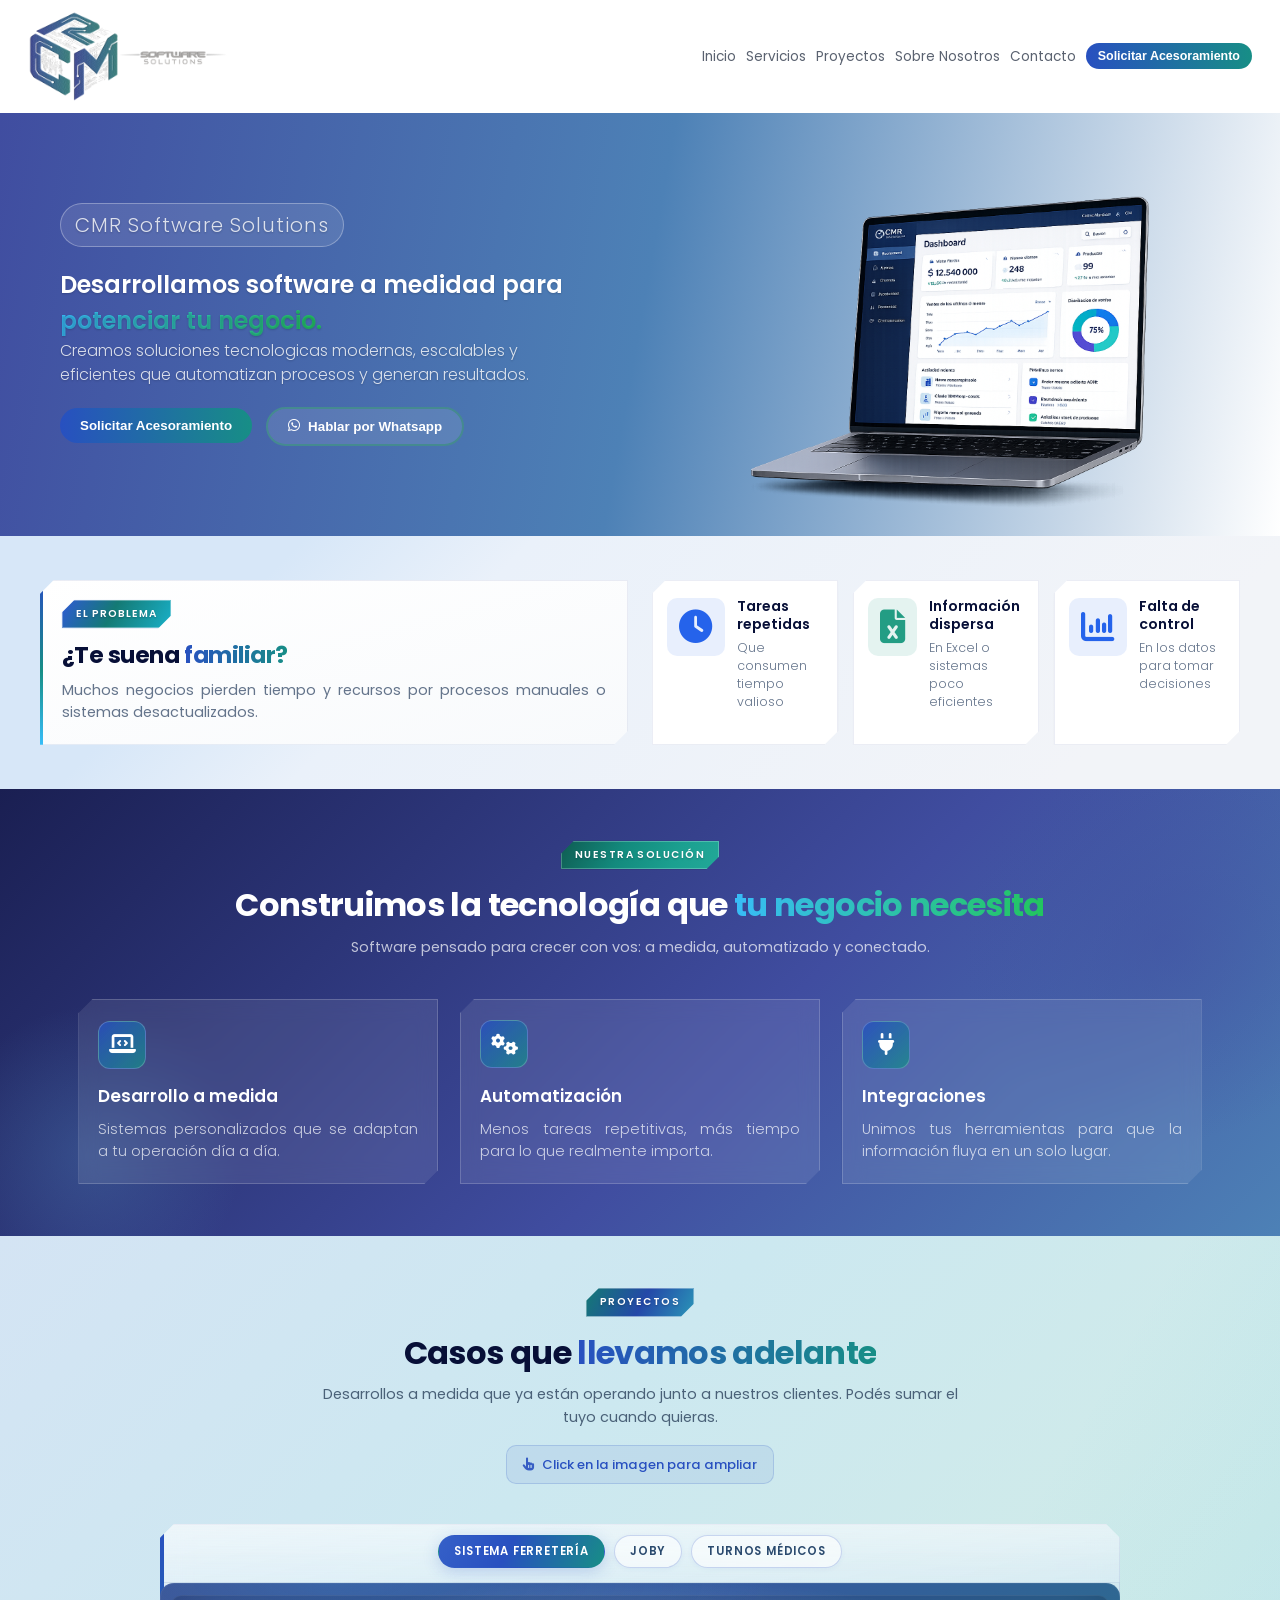
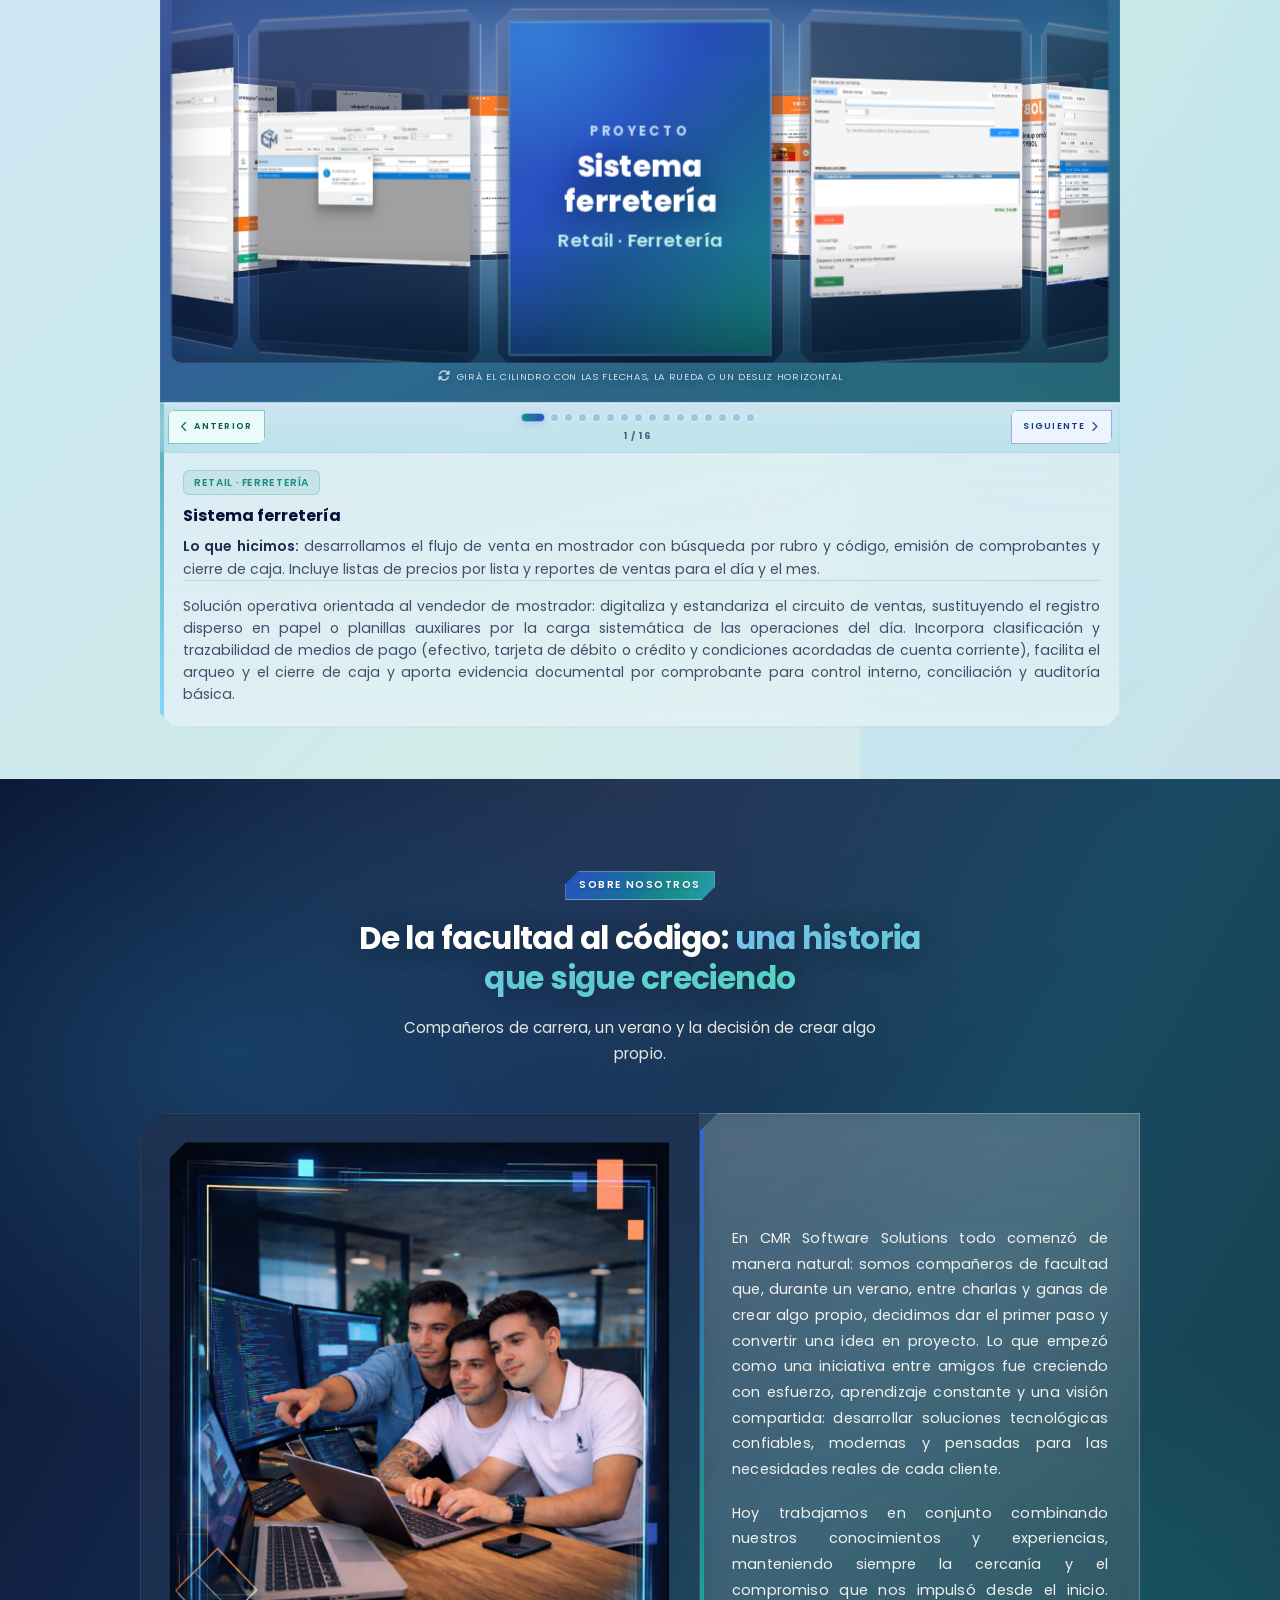
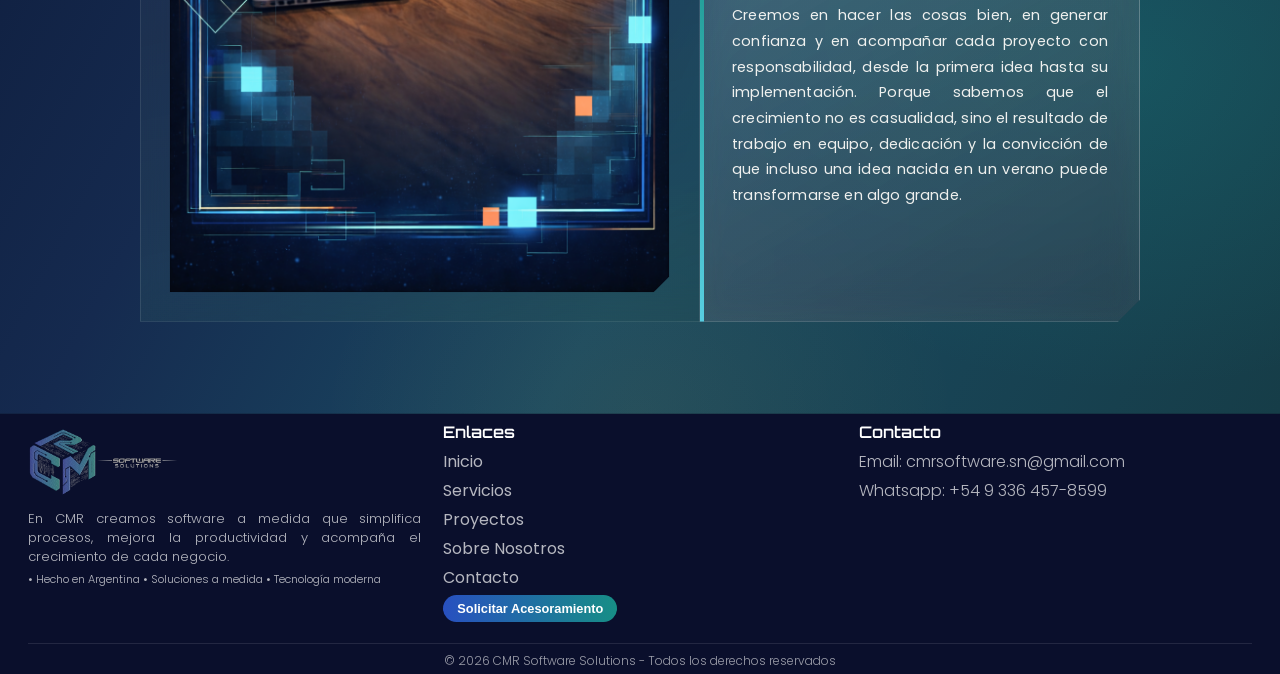
==== index.html @ 0fe90257 "Corrigiendo errores de la interfaz" ====
<!DOCTYPE html>
<html lang="es">
    <head>
        <meta charset="UTF-8">
        <meta name="viewport" content="width=device-width, initial-scale=1.0">
        <title>CMR Software Solutions</title>
        <link rel="stylesheet" href="style.css">
        <script src="main.js" defer></script>
        <link href="https://fonts.googleapis.com/css2?family=Poppins:wght@300;400;600;700&display=swap" rel="stylesheet">
        <link href="https://fonts.googleapis.com/css2?family=Orbitron:wght@400;600&display=swap" rel="stylesheet">
        <link rel="stylesheet" href="https://cdnjs.cloudflare.com/ajax/libs/font-awesome/6.5.0/css/all.min.css">
    </head>
        <body>
            <header>
                <!-- El headear es la navegacion -->    
                <!-- NAVBAR -->
                <nav>
                        <img src="IMG/logo2.png" alt="CMR logo" class="logo">

                    <ul>
                        <li><a href="#hero">Inicio</a></li>
                        <li><a href="#servicios">Servicios</a></li>
                        <li><a href="#proyectos">Proyectos</a></li>
                        <li><a href="#sobre-nosotros">Sobre Nosotros</a></li>
                        <li><a href="#footer">Contacto</a></li>
                        <li><button type="button" class="btn-nav js-goto-asesoramiento">Solicitar Acesoramiento</button></li>
                    </ul>
                </nav>
                
                
            </header>

                <!-- HERO -->
                <section id="hero">
                    <!-- En el section esta el contenido -->
                    <div class="container">
                        <div class="hero-texto">
                            
                            <p class="tag">CMR Software Solutions</p>

                            <h1>Desarrollamos software a medidad para 
                                <span class="texto-degradado">potenciar tu negocio.</span>
                            </h1>

                            <p>Creamos soluciones tecnologicas modernas, escalables y eficientes que automatizan procesos y generan resultados.</p>  

                            <button type="button" class="btn-primary js-goto-asesoramiento">Solicitar Acesoramiento</button>
                            <button type="button" class="btn-whatsapp"><i class="fa-brands fa-whatsapp"></i> Hablar por Whatsapp</button>

                        </div>

                        <div class="hero-img"> <!-- Acá va la imagen -->
                            <img src="IMG/Pantalla.png" alt="Sistema de gestion">
                        </div>

                    </div>

                </section>

                <section id="problema">

                    <div class="problema-envolvente"> <!-- Es para envolver todo y que puedan quedar uno al lado del otro, texto y cards -->    
                        
                        <div class="problema-texto">
                            <div class="problema-intro-card">
                                <h2 class="tag-problem">El problema</h2>
                                <h3 class="problema-intro-title">¿Te suena <span class="problema-highlight">familiar?</span></h3>
                                <p class="problema-intro-desc">Muchos negocios pierden tiempo y recursos por procesos manuales o sistemas desactualizados.</p>
                            </div>
                        </div>    
                                
                        <div class="problema-container"> <!-- lado derecho -->

                            <div class="problema-item">
                                <i class="fa-solid fa-clock icono-problema"></i>
                                <div>
                                    <h4>Tareas repetidas</h4>
                                    <p>Que consumen tiempo valioso</p>
                                </div>
                            </div>
                            
                            <div class="problema-item">
                                <i class="fa-solid fa-file-excel icono-excel"></i>
                                <div>
                                    <h4>Información dispersa</h4>
                                    <p>En Excel o sistemas poco eficientes</p>
                                </div>    
                            </div>

                            <div class="problema-item">
                                <i class="fa-solid fa-chart-column icono-problema"></i>
                                <div>
                                    <h4>Falta de control</h4>
                                    <p>En los datos para tomar decisiones</p>
                                </div>    
                            </div>
                            
                        </div>
                    </div>    
        
                </section>

                <section id="servicios">
                    <div class="servicios-envoltura">
                        <header class="servicios-head">
                            <h2 class="tag-servicios">Nuestra solución</h2>
                            <h3 class="servicios-title">Construimos la tecnología que <span class="servicios-gradient">tu negocio necesita</span></h3>
                            <p class="servicios-lead">Software pensado para crecer con vos: a medida, automatizado y conectado.</p>
                        </header>

                        <div class="servicios-container">

                            <article class="servicios-item">
                                <div class="servicios-item-icon" aria-hidden="true">
                                    <i class="fa-solid fa-laptop-code"></i>
                                </div>
                                <h4>Desarrollo a medida</h4>
                                <p>Sistemas personalizados que se adaptan a tu operación día a día.</p>
                            </article>

                            <article class="servicios-item">
                                <div class="servicios-item-icon" aria-hidden="true">
                                    <i class="fa-solid fa-gears"></i>
                                </div>
                                <h4>Automatización</h4>
                                <p>Menos tareas repetitivas, más tiempo para lo que realmente importa.</p>
                            </article>

                            <article class="servicios-item">
                                <div class="servicios-item-icon" aria-hidden="true">
                                    <i class="fa-solid fa-plug"></i>
                                </div>
                                <h4>Integraciones</h4>
                                <p>Unimos tus herramientas para que la información fluya en un solo lugar.</p>
                            </article>

                        </div>
                    </div>
                </section>

                <section id="proyectos" aria-labelledby="proyectos-heading">
                    <div class="proyectos-envoltura">
                        <header class="proyectos-head">
                            <h2 class="tag-proyectos">Proyectos</h2>
                            <h3 id="proyectos-heading" class="proyectos-title">Casos que <span class="proyectos-gradient">llevamos adelante</span></h3>
                            <p class="proyectos-lead">Desarrollos a medida que ya están operando junto a nuestros clientes. Podés sumar el tuyo cuando quieras.</p>
                            <p class="proyectos-aviso-capturas" role="note"><i class="fa-solid fa-hand-pointer" aria-hidden="true"></i> <span>Click en la imagen para ampliar</span></p>
                        </header>

                        <div class="proyectos-showcase-container">
                            <article class="proyecto-card proyecto-showcase" id="proyecto-showcase">
                                <nav class="proyecto-tabs" role="tablist" aria-label="Elegí un proyecto o deslizá la galería continua">
                                    <button type="button" class="proyecto-tab is-active" role="tab" aria-selected="true" aria-controls="proyecto-galeria-continua" id="proyecto-tab-ferreteria" data-proyecto-index="0">Sistema ferretería</button>
                                    <button type="button" class="proyecto-tab" role="tab" aria-selected="false" aria-controls="proyecto-galeria-continua" id="proyecto-tab-joby" tabindex="-1" data-proyecto-index="1">Joby</button>
                                    <button type="button" class="proyecto-tab" role="tab" aria-selected="false" aria-controls="proyecto-galeria-continua" id="proyecto-tab-turnos" tabindex="-1" data-proyecto-index="2">Turnos médicos</button>
                                </nav>

                                <div class="proyecto-gallery-unified">
                                    <div class="proyecto-media proyecto-carousel js-proyecto-carousel-continuo" id="proyecto-carousel-continuo">
                                        <div class="proyecto-coverflow-stage proyecto-ring-stage" id="proyecto-galeria-continua" aria-roledescription="carrusel" aria-label="Galería continua: ferretería, Joby y turnos médicos">
                                            <div class="proyecto-ring-viewport">
                                                <div class="proyecto-ring-track">
                                                    <figure class="proyecto-ring-face proyecto-coverflow-slide proyecto-coverflow-portada" data-proyecto="0" aria-label="Portada: sistema ferretería">
                                                        <div class="proyecto-portada-inner">
                                                            <span class="proyecto-portada-eyebrow">Proyecto</span>
                                                            <span class="proyecto-portada-titulo">Sistema ferretería</span>
                                                            <span class="proyecto-portada-meta">Retail · Ferretería</span>
                                                        </div>
                                                    </figure>
                                                    <figure class="proyecto-ring-face proyecto-coverflow-slide" data-proyecto="0" aria-label="Ferretería, vista 1">
                                                        <img src="IMG/proyectos/SISTEMA FERRETERIA/Captura de pantalla 2026-04-15 202739.png" alt="Sistema ferretería — pantalla 1" loading="lazy" decoding="async">
                                                    </figure>
                                                    <figure class="proyecto-ring-face proyecto-coverflow-slide" data-proyecto="0" aria-label="Ferretería, vista 2">
                                                        <img src="IMG/proyectos/SISTEMA FERRETERIA/Captura de pantalla 2026-04-15 202751.png" alt="Sistema ferretería — pantalla 2" loading="lazy" decoding="async">
                                                    </figure>
                                                    <figure class="proyecto-ring-face proyecto-coverflow-slide" data-proyecto="0" aria-label="Ferretería, vista 3">
                                                        <img src="IMG/proyectos/SISTEMA FERRETERIA/Captura de pantalla 2026-04-15 202856.png" alt="Sistema ferretería — pantalla 3" loading="lazy" decoding="async">
                                                    </figure>
                                                    <figure class="proyecto-ring-face proyecto-coverflow-slide proyecto-coverflow-portada" data-proyecto="1" aria-label="Portada: Joby">
                                                        <div class="proyecto-portada-inner">
                                                            <span class="proyecto-portada-eyebrow">Proyecto</span>
                                                            <span class="proyecto-portada-titulo">Joby</span>
                                                            <span class="proyecto-portada-meta">App móvil · Servicios</span>
                                                        </div>
                                                    </figure>
                                                    <figure class="proyecto-ring-face proyecto-coverflow-slide" data-proyecto="1" aria-label="Joby, vista 1">
                                                        <img src="IMG/proyectos/APP%20JOBY/WhatsApp%20Image%202026-04-18%20at%2014.45.59%20(1).jpeg" alt="Joby — pantalla 1" loading="lazy" decoding="async">
                                                    </figure>
                                                    <figure class="proyecto-ring-face proyecto-coverflow-slide" data-proyecto="1" aria-label="Joby, vista 2">
                                                        <img src="IMG/proyectos/APP%20JOBY/WhatsApp%20Image%202026-04-18%20at%2014.45.59%20(2).jpeg" alt="Joby — pantalla 2" loading="lazy" decoding="async">
                                                    </figure>
                                                    <figure class="proyecto-ring-face proyecto-coverflow-slide" data-proyecto="1" aria-label="Joby, vista 3">
                                                        <img src="IMG/proyectos/APP%20JOBY/WhatsApp%20Image%202026-04-18%20at%2014.46.00%20(1).jpeg" alt="Joby — pantalla 3" loading="lazy" decoding="async">
                                                    </figure>
                                                    <figure class="proyecto-ring-face proyecto-coverflow-slide" data-proyecto="1" aria-label="Joby, vista 4">
                                                        <img src="IMG/proyectos/APP%20JOBY/WhatsApp%20Image%202026-04-18%20at%2014.46.00.jpeg" alt="Joby — pantalla 4" loading="lazy" decoding="async">
                                                    </figure>
                                                    <figure class="proyecto-ring-face proyecto-coverflow-slide" data-proyecto="1" aria-label="Joby, vista 5">
                                                        <img src="IMG/proyectos/APP%20JOBY/WhatsApp%20Image%202026-04-18%20at%2014.46.01%20(1).jpeg" alt="Joby — pantalla 5" loading="lazy" decoding="async">
                                                    </figure>
                                                    <figure class="proyecto-ring-face proyecto-coverflow-slide" data-proyecto="1" aria-label="Joby, vista 6">
                                                        <img src="IMG/proyectos/APP%20JOBY/WhatsApp%20Image%202026-04-18%20at%2014.46.01.jpeg" alt="Joby — pantalla 6" loading="lazy" decoding="async">
                                                    </figure>
                                                    <figure class="proyecto-ring-face proyecto-coverflow-slide" data-proyecto="1" aria-label="Joby, vista 7">
                                                        <img src="IMG/proyectos/APP%20JOBY/WhatsApp%20Image%202026-04-18%20at%2014.46.02.jpeg" alt="Joby — pantalla 7" loading="lazy" decoding="async">
                                                    </figure>
                                                    <figure class="proyecto-ring-face proyecto-coverflow-slide proyecto-coverflow-portada" data-proyecto="2" aria-label="Portada: turnos médicos">
                                                        <div class="proyecto-portada-inner">
                                                            <span class="proyecto-portada-eyebrow">Proyecto</span>
                                                            <span class="proyecto-portada-titulo">Turnos médicos</span>
                                                            <span class="proyecto-portada-meta">Salud · Turnos</span>
                                                        </div>
                                                    </figure>
                                                    <figure class="proyecto-ring-face proyecto-coverflow-slide" data-proyecto="2" aria-label="Turnos médicos, vista 1">
                                                        <img src="IMG/proyectos/SISTEMA TURNOS MEDICOS/Captura de pantalla 2026-04-15 202258.png" alt="Sistema turnos médicos — pantalla 1" loading="lazy" decoding="async">
                                                    </figure>
                                                    <figure class="proyecto-ring-face proyecto-coverflow-slide" data-proyecto="2" aria-label="Turnos médicos, vista 2">
                                                        <img src="IMG/proyectos/SISTEMA TURNOS MEDICOS/Captura de pantalla 2026-04-15 202452.png" alt="Sistema turnos médicos — pantalla 2" loading="lazy" decoding="async">
                                                    </figure>
                                                    <figure class="proyecto-ring-face proyecto-coverflow-slide" data-proyecto="2" aria-label="Turnos médicos, vista 3">
                                                        <img src="IMG/proyectos/SISTEMA TURNOS MEDICOS/Captura de pantalla 2026-04-15 202547.png" alt="Sistema turnos médicos — pantalla 3" loading="lazy" decoding="async">
                                                    </figure>
                                                </div>
                                            </div>
                                            <p class="proyecto-coverflow-hint"><i class="fa-solid fa-rotate" aria-hidden="true"></i> Girá el cilindro con las flechas, la rueda o un desliz horizontal</p>
                                        </div>
                                        <div class="carousel-3d-controls proyecto-ring-controls" role="group" aria-label="Navegación de la galería de capturas">
                                            <button type="button" class="carousel-3d-btn carousel-3d-prev" aria-label="Captura anterior"><span class="carousel-3d-btn-glyph" aria-hidden="true"><i class="fa-solid fa-chevron-left"></i></span><span class="carousel-3d-btn-text">Anterior</span></button>
                                            <div class="proyecto-ring-controls-mid">
                                                <div class="carousel-3d-dots proyecto-ring-dots" aria-label="Ir a una captura"></div>
                                                <span class="proyecto-ring-progress" aria-live="polite"></span>
                                            </div>
                                            <button type="button" class="carousel-3d-btn carousel-3d-next" aria-label="Captura siguiente"><span class="carousel-3d-btn-text">Siguiente</span><span class="carousel-3d-btn-glyph" aria-hidden="true"><i class="fa-solid fa-chevron-right"></i></span></button>
                                        </div>
                                    </div>
                                </div>

                                <div class="proyecto-desc-unified" aria-live="polite">
                                    <div class="proyecto-desc-panel is-active" id="proyecto-desc-ferreteria" role="region" aria-label="Detalle: sistema ferretería">
                                        <span class="proyecto-categoria">Retail · Ferretería</span>
                                        <h4>Sistema ferretería</h4>
                                        <p class="proyecto-resumen"><strong>Lo que hicimos:</strong> desarrollamos el flujo de venta en mostrador con búsqueda por rubro y código, emisión de comprobantes y cierre de caja. Incluye listas de precios por lista y reportes de ventas para el día y el mes.</p>
                                        <p class="proyecto-relato">Solución operativa orientada al vendedor de mostrador: digitaliza y estandariza el circuito de ventas, sustituyendo el registro disperso en papel o planillas auxiliares por la carga sistemática de las operaciones del día. Incorpora clasificación y trazabilidad de medios de pago (efectivo, tarjeta de débito o crédito y condiciones acordadas de cuenta corriente), facilita el arqueo y el cierre de caja y aporta evidencia documental por comprobante para control interno, conciliación y auditoría básica.</p>
                                    </div>
                                    <div class="proyecto-desc-panel" id="proyecto-desc-joby" role="region" aria-label="Detalle: Joby" hidden>
                                        <span class="proyecto-categoria">App móvil · Servicios</span>
                                        <h4>Joby</h4>
                                        <p class="proyecto-resumen">Joby es una aplicación móvil que conecta personas que necesitan servicios con trabajadores independientes de distintos rubros, de forma rápida, simple y segura.</p>
                                        <p class="proyecto-relato">Permite buscar profesionales por ubicación, ver perfiles con valoraciones y contratar con mayor confianza, mientras que a los trabajadores les brinda visibilidad, más oportunidades laborales y herramientas para mejorar su reputación y crecimiento.</p>
                                    </div>
                                    <div class="proyecto-desc-panel" id="proyecto-desc-turnos" role="region" aria-label="Detalle: turnos médicos" hidden>
                                        <span class="proyecto-categoria">Salud · Turnos</span>
                                        <h4>Sistema turnos médicos</h4>
                                        <p class="proyecto-resumen"><strong>Lo que hicimos:</strong> aplicación para programación y seguimiento de turnos en una unidad sanitaria, con agenda centralizada, notificaciones y panel de gestión para el equipo asistencial.</p>
                                        <p class="proyecto-relato">Módulo de gestión y seguimiento de pacientes con patología crónica en el marco de una unidad sanitaria. Reemplaza el esquema previo basado en libretas, formularios físicos y hojas de cálculo no integradas, formalizando la automatización del flujo de asignación y reprogramación de turnos. Centraliza el registro de prestaciones otorgadas por paciente y por período, reduce la duplicidad de carga administrativa y habilita controles operativos para la planificación de demanda, la trazabilidad de atenciones y la documentación de respaldo ante auditorías internas.</p>
                                    </div>
                                </div>
                            </article>
                        </div>
                    </div>
                </section>

                <section id="sobre-nosotros" class="sobre-nosotros" aria-labelledby="sobre-heading">
                    <div class="sobre-nosotros-backdrop" aria-hidden="true"></div>
                    <div class="sobre-nosotros-inner container">
                        <header class="sobre-nosotros-head">
                            <p class="tag-sobre">Sobre nosotros</p>
                            <h2 id="sobre-heading">De la facultad al código: <span class="sobre-gradient">una historia que sigue creciendo</span></h2>
                            <p class="sobre-lead">Compañeros de carrera, un verano y la decisión de crear algo propio.</p>
                        </header>
                        <div class="sobre-nosotros-panel">
                            <div class="sobre-media">
                                <figure class="sobre-figure">
                                    <img class="sobre-foto" src="IMG/sobrenosotros2.png" alt="Dos desarrolladores de software colaborando con código en pantallas, equipo CMR Software Solutions" loading="lazy" decoding="async">
                                </figure>
                            </div>
                            <div class="sobre-copy">
                                <p>En CMR Software Solutions todo comenzó de manera natural: somos compañeros de facultad que, durante un verano, entre charlas y ganas de crear algo propio, decidimos dar el primer paso y convertir una idea en proyecto. Lo que empezó como una iniciativa entre amigos fue creciendo con esfuerzo, aprendizaje constante y una visión compartida: desarrollar soluciones tecnológicas confiables, modernas y pensadas para las necesidades reales de cada cliente.</p>
                                <p>Hoy trabajamos en conjunto combinando nuestros conocimientos y experiencias, manteniendo siempre la cercanía y el compromiso que nos impulsó desde el inicio. Creemos en hacer las cosas bien, en generar confianza y en acompañar cada proyecto con responsabilidad, desde la primera idea hasta su implementación. Porque sabemos que el crecimiento no es casualidad, sino el resultado de trabajo en equipo, dedicación y la convicción de que incluso una idea nacida en un verano puede transformarse en algo grande.</p>
                            </div>
                        </div>
                    </div>
                </section>

            <footer id="footer">
                <div class="footer-container">

                    <div class="footer-col">
                        <h3><img src="IMG/logo2.png" width="300"></h3>
                        <p class="footer-descripcion">En CMR creamos software a medida que simplifica procesos, mejora la productividad y acompaña el crecimiento de cada negocio.</p>
                        <p class="footer-mini">• Hecho en Argentina • Soluciones a medida • Tecnología moderna</p>
                    </div>

                    <div class="footer-col">
                        <h4>Enlaces</h4>
                        
                        <ul>
                            <li><a href="#hero">Inicio</a></li>
                            <li><a href="#servicios">Servicios</a></li>
                            <li><a href="#proyectos">Proyectos</a></li>
                            <li><a href="#sobre-nosotros">Sobre Nosotros</a></li>
                            <li><a href="asesoramiento.html">Contacto</a></li>
                            <li><button type="button" class="btn-nav js-goto-asesoramiento">Solicitar Acesoramiento</button></li>
                        </ul>
                    </div>

                    <div class="footer-col">
                        <h4>Contacto</h4>
                        <p>Email: cmrsoftware.sn@gmail.com</p>
                        <p>Whatsapp: <a href="https://wa.me/5493364578599?text=Hola%20CMR%2C%20me%20gustar%C3%ADa%20recibir%20informaci%C3%B3n%20sobre%20sus%20servicios." target="_blank" rel="noopener noreferrer">+54 9 336 457-8599</a></p>
                    </div>

                </div>

                <div class="footer-bottom">
                    <p>© 2026 CMR Software Solutions - Todos los derechos reservados</p>
                </div>
            </footer>

        <div id="proyecto-captura-lightbox" class="proyecto-captura-lightbox" role="dialog" aria-modal="true" aria-label="Vista ampliada de capturas del proyecto" hidden>
            <button type="button" class="proyecto-captura-lightbox-backdrop" aria-label="Cerrar vista ampliada"></button>
            <div class="proyecto-captura-lightbox-inner">
                <button type="button" class="proyecto-captura-lightbox-close" aria-label="Cerrar">&times;</button>
                <div id="proyecto-lightbox-carousel-host" class="proyecto-lightbox-carousel-host"></div>
            </div>
        </div>
    </body>
</html>
---- style.css ----
/*RESET*/

html{
    scroll-behavior: smooth;
}

@media (prefers-reduced-motion: reduce){
    html{
        scroll-behavior: auto;
    }
}

*{
    margin: 0;  /*elimina margenes por defecto*/
    padding: 0; /*elimina espacios por defecto*/
    box-sizing: border-box; /*si se define 300px queda eso, no se suma con los otros px*/
}

/*CMR SOFTWARE SOLUTIONS*/

.tag{
    display: inline-block; /*Forma de caja*/
    padding: 6px 14px; /*Espacio interno*/
    border-radius: 50px;
    background: rgba(255,255,255,0.1); /* fondo transparente */
    border: 1px solid rgba(255,255,255,0.3); /*Borde suave*/
    font-size: 20px;
    letter-spacing: 1px; /*Separacion entre letras*/
}


/*BODY*/

body{
    font-family: 'Poppins', sans-serif; /*Se define tipografia*/
    line-height: 1.5; /*Espacio entre lineas*/
    text-align: justify;
    text-justify: inter-word;
    hyphens: none;
    -webkit-hyphens: none;
    -ms-hyphens: none;
}

.container{
    max-width:  1200px; /*limida el ancho*/
    margin: 0 auto; /*centra horizontalmente*/
    padding: 20px; /*espacio interno para que no se pegue a los bordes*/
}

/* Logo del nav: tamaño completo. La franja blanca se achica con padding mínimo en nav, no encogiendo el logo. */

.logo{
    display: block;
    flex-shrink: 0;
}

header nav .logo,
header nav .logo-link img.logo{
    width: 200px;
    height: auto;
    max-width: none;
    object-fit: contain;
}


/*LA PRIMER PARTE QUE SE VE, HERO*/

#hero {
    /* Misma paleta de siempre (#404da0, #4d81b6, #ffffff): un solo degradé parejo de izquierda a derecha, sin oscuro “acumulado” al centro */
    background: linear-gradient(100deg, #404da0 0%, #4d81b6 50%, #ffffff 100%);
    color: white; /*Texto blanco*/
    padding: 25px ; /*Espacio arriba y abajo*/
    position: relative;
    overflow: hidden;
}
/*
#hero::after{ /*Crea una mancha de luz, da profundidad, hace que no sea un fondo plano
    content: "";
    position: absolute;
    top: 0;
    right: -300px;
    width: 600px;
    height: 600px;
    background: radial-gradient(circle, rgba(37,99,235,0.4) 0%, transparent 70%);
    filter: blur(80px);
    opacity: 0.4;
}
*/

.texto-degradado{
    background: linear-gradient(90deg, #38bdf8, #22c55e);
    background-clip: text; 
    -webkit-background-clip: text; /*Algunos navegadores no lo utilizan*/
    -webkit-text-fill-color: transparent;
    
}

#hero .container{
    display: flex; /* convierte el contenido en fila horizontal */
    align-items: center; /* centra verticalmente */
    justify-content: space-between; /* separa izquierda y derecha */
    gap: 60px; /* espacio entre columnas */
}

.hero-texto{
    flex: 1.2; /*tamaño de texto*/
    max-width: 600px;
    text-shadow: 0 1px 2px rgba(15, 23, 42, 0.22);
    text-align: left;
}

.hero-text h1{
    font-size: 48px; /* tamaño de fuente */
    margin: 20px 0; /* espacio ariba y abajo*/
    line-height: 1.2;
}

.hero-texto p{
    max-width: 500px;/*Limita*/
    margin-bottom: 20px;
    color: rgba(255,255,255,0.8); 
}


.hero-img{
    /*flex: 1;  La imagen ocupa la otra mitad */
    display: flex;
    justify-content: flex-end; /*Forzar posicionamiento a la derecha*/
    align-items: center;
}
.hero-img img{
    width: 100%; /* La imagen ocupa todo el contenedor */
    max-width: 500px; /*limita el tamaño*/
    height: auto;
    transform: translateY(30px) scale(1.05);
    /* box-shadow: 0 30px 80px rgba(0,0,0,0.5);  efecto flotante */
}

/*BOTONES EN EL HERO*/

button{
    padding: 10px 20px; /*Tamaño interno, hace el boton mas grande*/
    margin-right: 10px; /*Separa los botones*/
    border: none; /* Saca el borde feo negro  */
    cursor: pointer; /*Cambia el cursor, le pone manito*/
    border-radius: 30px; /*Redondea borde de boton*/
    font-weight: bold;
}



.btn-primary{
    background: linear-gradient(90deg, #2850c0, #178e86);
    /*background-color: #007BFF;*/
    color: white;
}

.btn-whatsapp{
    display: inline-flex;
    align-items: center;
    gap: 8px;
    background: rgba(255,255,255,0.1); /* fondo transparente */
    border: 2px solid #458a90; /*Borde color*/
    /*background-color: #25D366;*/
    color: white;
}



button:hover{ /*Al pasar por arriba del boton genera una transparencia sutil*/
    opacity: 0.8; 
}

/*PARTE DE ARRIBA NAVBAR*/

nav{ /*Actualizamos la interfaz de el navbar, "la parte de arriba"*/
    display: flex;
    justify-content: flex-start;
    align-items: center;
    width: 100%;
    padding: 0 clamp(14px, 3vw, 28px);
    min-height: 0;
    box-sizing: border-box;
}

nav ul{
    display: flex; /*Lo pone horizontal*/
    list-style: none; /*Se le saca los puntos a la lista*/
    gap: 10px;
    align-items: center; /*alinea el texto y el botón al mismo centro ya que sino el boton quedaba mas arriba */
    margin-left: auto;
    flex-shrink: 0;
}

nav ul li a{
    font-size: 0.85rem;
    color: #5a6270;
    transition: color 0.22s ease, text-decoration-color 0.22s ease, text-underline-offset 0.22s ease;
}

nav .btn-nav{
    padding: 6px 12px;
    font-size: 0.78rem;
    margin-right: 0;
}

nav a{
    text-decoration: none; /*Sacar subrayado*/
    color: black;
}

nav ul li a:hover{
    color: #2850c0;
    text-decoration: underline;
    text-decoration-thickness: 2px;
    text-underline-offset: 5px;
    text-decoration-color: #178e86;
}

.btn-nav{
    background: linear-gradient(90deg, #2850c0, #178e86);
    color: white;
}

.logo-link{
    display: inline-flex;
    line-height: 0;
    flex-shrink: 0;
}

.logo-link img.logo{
    display: block;
}

body.page-asesoramiento{
    min-height: 100vh;
    display: flex;
    flex-direction: column;
}

body.page-asesoramiento main{
    flex: 1;
    display: flex;
    flex-direction: column;
}

body.page-asesoramiento .asesoramiento--page{
    flex: 1;
}

body.page-asesoramiento > header{
    background: #fff;
    border-bottom: 1px solid rgba(64, 77, 160, 0.12);
    box-shadow: 0 2px 14px rgba(10, 15, 44, 0.06);
}

body.page-asesoramiento nav a .fa-arrow-left{
    margin-right: 0.35rem;
    opacity: 0.75;
}

.footer-col h3 .logo-link{
    text-decoration: none;
}

/* CONTENEDOR PROBLEMA */

#problema{
    background: linear-gradient(135deg,#d7e7f8 20%, #eaf1fa 35%, #f2f4f8 85%);
    color: #070f37;
    padding: clamp(1.75rem, 4vw, 2.75rem) clamp(12px, 4vw, 24px);
    position: relative;
    overflow: hidden;
}

/* Misma forma biselada (arriba-izq + abajo-der) en Problema y Servicios */
.problema-intro-card,
.problema-item,
.servicios-item{
    --card-chamfer: clamp(10px, 1.6vw, 14px);
    clip-path: polygon(
        var(--card-chamfer) 0%,
        100% 0%,
        100% calc(100% - var(--card-chamfer)),
        calc(100% - var(--card-chamfer)) 100%,
        0% 100%,
        0% var(--card-chamfer)
    );
}

/* Tarjeta intro: misma “escala” visual que las tres tarjetas (padding, tipografía, radio) */
.problema-intro-card{
    position: relative;
    flex: 1;
    display: flex;
    flex-direction: column;
    justify-content: center;
    width: 100%;
    min-height: 0;
    background: linear-gradient(165deg, #ffffff 0%, #f8fafc 100%);
    border-radius: 0;
    padding: 1.25rem 1.35rem 1.35rem 1.35rem;
    border: none;
    box-shadow:
        inset 0 0 0 1px rgba(64, 77, 160, 0.1),
        0 10px 24px rgba(10, 15, 44, 0.07);
    overflow: hidden;
    transition: box-shadow 0.3s ease, transform 0.3s ease;
}

.problema-intro-card:hover{
    box-shadow:
        inset 0 0 0 1px rgba(64, 77, 160, 0.14),
        0 14px 28px rgba(10, 15, 44, 0.09);
    transform: translateY(-2px);
}

.problema-intro-card::before{
    content: "";
    position: absolute;
    left: 0;
    top: 0;
    bottom: 0;
    width: 3px;
    background: linear-gradient(180deg, #2850c0 0%, #178e86 55%, #38bdf8 100%);
    border-radius: 0;
}

/* Etiquetas de sección: forma biselada; degradados azul/verde (brillo moderado) */

.problema-intro-card .tag-problem,
.tag-servicios,
.tag-proyectos,
.tag-sobre{
    --section-tag-chamfer: clamp(9px, 1.5vw, 13px);
    position: relative;
    display: inline-flex;
    align-items: center;
    justify-content: center;
    padding: 6px 14px 7px;
    margin: 0;
    border: none;
    border-radius: 0;
    font-size: 0.65rem;
    font-weight: 600;
    text-transform: uppercase;
    color: #fff;
    text-shadow: 0 1px 2px rgba(10, 15, 44, 0.28);
    clip-path: polygon(
        var(--section-tag-chamfer) 0%,
        100% 0%,
        100% calc(100% - var(--section-tag-chamfer)),
        calc(100% - var(--section-tag-chamfer)) 100%,
        0% 100%,
        0% var(--section-tag-chamfer)
    );
    transition:
        transform 0.3s cubic-bezier(0.33, 1, 0.32, 1),
        box-shadow 0.3s ease,
        filter 0.3s ease;
}

/* El problema: ancla a la izquierda; azul → teal → cian (un toque menos brillo) */
.problema-intro-card .tag-problem{
    align-self: flex-start;
    width: fit-content;
    max-width: 100%;
    letter-spacing: 0.1em;
    background: linear-gradient(118deg, #2f5ad4 0%, #147a74 46%, #19b0c8 100%);
    box-shadow:
        inset 0 0 0 1px rgba(255, 255, 255, 0.34),
        0 2px 14px rgba(40, 80, 192, 0.32);
}

/*
 * Nuestra solución: fondo de sección ya es azul — acento teal/menta (casi sin azul eléctrico)
 * para que no compita con el gradiente del bloque.
 */
.tag-servicios{
    letter-spacing: 0.14em;
    background: linear-gradient(118deg, #0f5c52 0%, #138a7d 38%, #1ba090 72%, #22a898 100%);
    box-shadow:
        inset 0 0 0 1px rgba(204, 251, 241, 0.28),
        0 2px 12px rgba(0, 0, 0, 0.28);
}

/* Proyectos: verde azulado → azul → cian (ligero bajón de brillo vs. antes) */
.tag-proyectos{
    letter-spacing: 0.14em;
    background: linear-gradient(118deg, #147a74 0%, #2448a8 52%, #2a96b8 100%);
    box-shadow:
        inset 0 0 0 1px rgba(255, 255, 255, 0.34),
        0 2px 14px rgba(23, 142, 134, 0.34);
}

/* Sobre nosotros: azul → teal → cian (alineado al hero y al resto de la marca) */
.tag-sobre{
    letter-spacing: 0.14em;
    background: linear-gradient(118deg, #2850c0 0%, #1a6d9e 42%, #178e86 72%, #2a9eb8 100%);
    box-shadow:
        inset 0 0 0 1px rgba(255, 255, 255, 0.36),
        0 2px 14px rgba(40, 80, 192, 0.36);
}

.problema-intro-card .tag-problem:hover,
.tag-servicios:hover,
.tag-proyectos:hover,
.tag-sobre:hover{
    transform: translateY(-3px);
    filter: brightness(1.04) saturate(1.04);
}

.problema-intro-card .tag-problem:hover{
    box-shadow:
        inset 0 0 0 1px rgba(255, 255, 255, 0.44),
        0 10px 24px rgba(40, 80, 192, 0.38);
}

.tag-servicios:hover{
    box-shadow:
        inset 0 0 0 1px rgba(236, 253, 250, 0.38),
        0 10px 22px rgba(0, 0, 0, 0.32);
}

.tag-proyectos:hover{
    box-shadow:
        inset 0 0 0 1px rgba(255, 255, 255, 0.44),
        0 10px 24px rgba(23, 142, 134, 0.4);
}

.tag-sobre:hover{
    box-shadow:
        inset 0 0 0 1px rgba(255, 255, 255, 0.44),
        0 10px 24px rgba(40, 80, 192, 0.42);
}

@media (prefers-reduced-motion: reduce){
    .problema-intro-card .tag-problem,
    .tag-servicios,
    .tag-proyectos,
    .tag-sobre{
        transition-duration: 0.01ms;
    }

    .problema-intro-card .tag-problem:hover,
    .tag-servicios:hover,
    .tag-proyectos:hover,
    .tag-sobre:hover{
        transform: none;
        filter: none;
    }
}

.problema-intro-title{
    margin: 0.75rem 0 0.5rem;
    padding: 0;
    font-size: clamp(1.1rem, 1.5vw + 0.65rem, 1.45rem);
    font-weight: 700;
    line-height: 1.3;
    color: #070f37;
    letter-spacing: -0.02em;
}

.problema-highlight{
    background: linear-gradient(90deg, #2850c0, #178e86);
    -webkit-background-clip: text;
    background-clip: text;
    -webkit-text-fill-color: transparent;
}

.problema-intro-desc{
    margin: 0;
    padding: 0;
    max-width: none;
    font-size: 0.9rem;
    line-height: 1.55;
    color: #64748b;
    font-weight: 400;
}

/* Dos mitades iguales: el div "El problema" y el bloque de cards comparten escala */
.problema-envolvente{
    display: grid;
    grid-template-columns: 1fr 1fr;
    align-items: stretch;
    gap: clamp(1rem, 2.5vw, 1.5rem);
    max-width: 1200px;
    margin: 0 auto;
}

.problema-texto{
    min-width: 0;
    display: flex;
    flex-direction: column;
}

.problema-container{
    display: grid;
    grid-template-columns: repeat(3, minmax(0, 1fr));
    gap: clamp(0.65rem, 1.5vw, 0.9rem);
    min-width: 0;
    align-content: stretch;
}

.problema-item{
    display: flex;
    align-items: flex-start;
    gap: 12px;
    min-width: 0;
    width: 100%;
    min-height: 0;
    background-color: #fff;
    padding: 1.15rem 0.95rem;
    border: none;
    border-radius: 0;
    box-shadow:
        inset 0 0 0 1px rgba(64, 77, 160, 0.1),
        0 10px 24px rgba(10, 15, 44, 0.07);
    transition: transform 0.3s ease, box-shadow 0.3s ease;
}

.icono-problema{
    flex-shrink: 0;
    font-size: clamp(1.65rem, 2.8vw, 2.1rem);
    color: #2563eb;
    background: rgba(37, 99, 235, 0.1);
    padding: clamp(8px, 1.2vw, 12px);
    border-radius: 10px;
}

.icono-excel{
    flex-shrink: 0;
    font-size: clamp(1.65rem, 2.8vw, 2.1rem);
    color: #239d84;
    background: rgba(35, 157, 132, 0.12);
    padding: clamp(8px, 1.2vw, 12px);
    border-radius: 10px;
}    

/* El body usa justify; en líneas cortas conviene texto alineado a la izquierda */
.problema-item > div{
    flex: 1;
    min-width: 0;
    text-align: left;
    text-justify: auto;
}

.problema-item h4{
    margin: 0 0 0.35rem;
    font-size: clamp(0.88rem, 1.1vw, 1rem);
    line-height: 1.25;
}

.problema-item:hover{
    transform: translateY(-4px);
    box-shadow:
        inset 0 0 0 1px rgba(64, 77, 160, 0.14),
        0 16px 32px rgba(10, 15, 44, 0.1);
}

.problema-item p{
    margin: 0;
    font-size: clamp(0.78rem, 0.95vw, 0.88rem);
    line-height: 1.45;
    color: #64748b;
}

@media (max-width: 960px){
    .problema-envolvente{
        grid-template-columns: 1fr;
    }

    .problema-intro-card{
        flex: 0 1 auto;
        justify-content: flex-start;
    }
}

@media (max-width: 600px){
    .problema-container{
        grid-template-columns: 1fr;
    }
}


/* CONTENEDOR SERVICIOS — gama del sitio: indigos #404da0 / #4d81b6, CTA #2850c0 / #178e86, acento hero #38bdf8 / #22c55e */

#servicios{
    background: linear-gradient(135deg, #1a1f52 0%, #2c3578 28%, #404da0 58%, #4d81b6 100%);
    color: #f8fafc;
    padding: clamp(2rem, 5vw, 3.25rem) clamp(12px, 4vw, 24px);
    position: relative;
    overflow: hidden;
}

#servicios::before{
    content: "";
    position: absolute;
    top: -15%;
    right: -8%;
    width: min(52vw, 440px);
    height: min(52vw, 440px);
    background: radial-gradient(circle, rgba(64, 77, 160, 0.45) 0%, transparent 65%);
    pointer-events: none;
}

#servicios::after{
    content: "";
    position: absolute;
    bottom: -20%;
    left: -6%;
    width: min(42vw, 340px);
    height: min(42vw, 340px);
    background: radial-gradient(circle, rgba(77, 129, 182, 0.35) 0%, transparent 62%);
    pointer-events: none;
}

.servicios-envoltura{
    position: relative;
    z-index: 1;
    max-width: 1200px;
    margin: 0 auto;
}

.servicios-head{
    text-align: center;
    max-width: min(100%, 52rem);
    margin: 0 auto clamp(1.75rem, 4vw, 2.5rem);
}

.servicios-title{
    margin: 1rem 0 0.65rem;
    font-size: clamp(1.35rem, 2.5vw + 0.6rem, 2rem);
    font-weight: 700;
    line-height: 1.25;
    color: #fff;
    letter-spacing: -0.02em;
    white-space: nowrap;
}

@media (max-width: 640px){
    .servicios-title{
        white-space: normal;
    }
}

.servicios-gradient{
    background: linear-gradient(90deg, #38bdf8, #22c55e);
    -webkit-background-clip: text;
    background-clip: text;
    -webkit-text-fill-color: transparent;
}

.servicios-lead{
    margin: 0;
    font-size: clamp(0.9rem, 1.1vw, 1rem);
    line-height: 1.6;
    color: rgba(248, 250, 252, 0.72);
    font-weight: 400;
}

.servicios-container{
    display: flex;
    flex-wrap: wrap;
    gap: clamp(1rem, 2.5vw, 1.35rem);
    justify-content: center;
}

.servicios-item{
    flex: 1 1 260px;
    max-width: 360px;
    min-width: 0;
    padding: 1.35rem 1.25rem;
    border-radius: 0;
    background: rgba(255, 255, 255, 0.09);
    border: none;
    box-shadow:
        inset 0 0 0 1px rgba(255, 255, 255, 0.18),
        0 8px 28px rgba(15, 20, 60, 0.25);
    backdrop-filter: blur(10px);
    -webkit-backdrop-filter: blur(10px);
    transition: transform 0.35s ease, box-shadow 0.35s ease, background 0.35s ease;
}

.servicios-item:hover{
    transform: translateY(-6px);
    background: rgba(255, 255, 255, 0.14);
    box-shadow:
        inset 0 0 0 1px rgba(56, 189, 248, 0.45),
        0 18px 36px rgba(15, 20, 60, 0.32);
}

.servicios-item-icon{
    width: 48px;
    height: 48px;
    display: flex;
    align-items: center;
    justify-content: center;
    margin-bottom: 1rem;
    border-radius: 12px;
    font-size: 1.35rem;
    color: #ffffff;
    background: linear-gradient(135deg, rgba(40, 80, 192, 0.85), rgba(23, 142, 134, 0.75));
    border: 1px solid rgba(255, 255, 255, 0.2);
}

.servicios-item h4{
    margin: 0 0 0.5rem;
    font-size: 1.05rem;
    font-weight: 600;
    color: #fff;
}

.servicios-item p{
    margin: 0;
    font-size: 0.9rem;
    line-height: 1.55;
    color: rgba(248, 250, 252, 0.75);
}


/* PROYECTOS — fondo azul–verde suave (menos “papel blanco”), cards alineadas a la marca */

#proyectos{
    background: linear-gradient(
        135deg,
        #d4e4f4 0%,
        #cce8f0 32%,
        #d0ebe8 64%,
        #d8e8f2 100%
    );
    color: #070f37;
    padding: clamp(2rem, 5vw, 3.25rem) clamp(12px, 4vw, 24px);
    position: relative;
    overflow: hidden;
}

#proyectos::before{
    content: "";
    position: absolute;
    top: 0;
    right: 0;
    width: min(50%, 420px);
    height: 100%;
    background: linear-gradient(
        120deg,
        transparent 30%,
        rgba(56, 189, 248, 0.1) 65%,
        rgba(23, 142, 134, 0.08) 100%
    );
    pointer-events: none;
}

.proyectos-envoltura{
    position: relative;
    z-index: 1;
    max-width: 1200px;
    margin: 0 auto;
}

.proyectos-head{
    text-align: center;
    max-width: 640px;
    margin: 0 auto clamp(1.75rem, 4vw, 2.5rem);
}

.proyectos-title{
    margin: 1rem 0 0.65rem;
    font-size: clamp(1.35rem, 2.5vw + 0.6rem, 2rem);
    font-weight: 700;
    line-height: 1.25;
    color: #070f37;
    letter-spacing: -0.02em;
}

.proyectos-gradient{
    background: linear-gradient(90deg, #2850c0, #178e86);
    -webkit-background-clip: text;
    background-clip: text;
    -webkit-text-fill-color: transparent;
}

.proyectos-lead{
    margin: 0;
    font-size: clamp(0.9rem, 1.1vw, 1rem);
    line-height: 1.6;
    color: #4a6178;
    font-weight: 400;
}

.proyectos-aviso-capturas{
    display: flex;
    align-items: center;
    justify-content: center;
    gap: 0.5rem;
    flex-wrap: wrap;
    width: fit-content;
    max-width: 100%;
    margin: 1rem auto 0;
    padding: 0.55rem 1rem;
    font-size: clamp(0.82rem, 1vw, 0.92rem);
    line-height: 1.45;
    color: #2850c0;
    font-weight: 500;
    background: rgba(40, 80, 192, 0.08);
    border: 1px solid rgba(40, 80, 192, 0.18);
    border-radius: 10px;
}

.proyectos-aviso-capturas i{
    flex-shrink: 0;
    opacity: 0.9;
}

/* Una sola vitrina de proyectos (tabs + galería + texto), en lugar de 3 columnas */
.proyectos-showcase-container{
    max-width: min(960px, 100%);
    margin: 0 auto;
}

.proyecto-showcase{
    display: flex;
    flex-direction: column;
    min-width: 0;
    min-height: 0;
}

.proyecto-tabs{
    display: flex;
    flex-wrap: wrap;
    justify-content: center;
    align-items: center;
    gap: 0.45rem 0.55rem;
    padding: 0.7rem clamp(0.45rem, 2vw, 1rem) 0.85rem;
    border-bottom: 1px solid rgba(77, 129, 182, 0.2);
    background: linear-gradient(
        180deg,
        rgba(255, 255, 255, 0.42) 0%,
        rgba(236, 246, 252, 0.2) 100%
    );
}

.proyecto-tab{
    margin: 0;
    padding: 0.45rem 0.95rem;
    font-family: inherit;
    font-size: clamp(0.65rem, 1.5vw, 0.72rem);
    font-weight: 600;
    letter-spacing: 0.07em;
    text-transform: uppercase;
    color: #2a4a6e;
    cursor: pointer;
    border: 1px solid rgba(40, 80, 192, 0.22);
    border-radius: 999px;
    background: rgba(255, 255, 255, 0.58);
    box-shadow: 0 1px 5px rgba(40, 80, 192, 0.06);
    transition:
        color 0.22s ease,
        background 0.22s ease,
        border-color 0.22s ease,
        box-shadow 0.22s ease;
}

.proyecto-tab:hover{
    border-color: rgba(23, 142, 134, 0.45);
    color: #0d4f48;
}

.proyecto-tab.is-active{
    color: #fff;
    border-color: transparent;
    background: linear-gradient(118deg, #3560c8 0%, #2850c0 42%, #178e86 100%);
    box-shadow: 0 4px 16px rgba(40, 80, 192, 0.22);
}

.proyecto-tab:focus{
    outline: none;
}

.proyecto-tab:focus-visible{
    outline: 2px solid rgba(40, 80, 192, 0.5);
    outline-offset: 2px;
}

.proyecto-gallery-unified{
    position: relative;
    width: 100%;
    flex: 1 1 auto;
    min-height: clamp(252px, 48vw, 360px);
}

.proyecto-showcase .proyecto-coverflow-stage{
    border-radius: 0;
}

.proyecto-desc-unified{
    position: relative;
    padding: 1.05rem 1.25rem 1.35rem 1.45rem;
    border-top: 1px solid rgba(77, 129, 182, 0.22);
    background: linear-gradient(
        178deg,
        rgba(255, 255, 255, 0.28) 0%,
        rgba(248, 250, 255, 0.42) 100%
    );
}

.proyecto-desc-panel[hidden]{
    display: none;
}

.proyecto-desc-panel:not([hidden]){
    display: flex;
    flex-direction: column;
}

/* Galería un poco más ancha dentro de la vitrina única (coverflow horizontal) */
.proyecto-showcase .proyecto-coverflow-slide:not(.proyecto-ring-face){
    flex: 0 0 clamp(200px, 62%, 400px);
    width: clamp(200px, 62%, 400px);
    max-width: min(400px, 90vw);
}

.proyecto-showcase .proyecto-media.proyecto-carousel .proyecto-coverflow-slide:not(.proyecto-ring-face) img{
    max-height: clamp(175px, 40vw, 248px);
}

/* Carrusel continuo: anillo 3D — alto propio (el 16:9 del .proyecto-media deformaba el cilindro) */
.proyecto-media.proyecto-carousel.js-proyecto-carousel-continuo{
    overflow: visible;
    aspect-ratio: unset;
    min-height: clamp(320px, 58vw, 460px);
}

.proyecto-media.proyecto-carousel.js-proyecto-carousel-continuo .proyecto-coverflow-stage.proyecto-ring-stage{
    perspective: none;
    padding: 12px 10px 8px;
    min-height: clamp(276px, 50vw, 400px);
    border-radius: 14px 14px 0 0;
}

.proyecto-ring-viewport{
    position: relative;
    flex: 1 1 auto;
    width: 100%;
    min-height: clamp(254px, 47vw, 368px);
    overflow: hidden;
    /* El navegador no intercepta el gesto horizontal: arrastrá con mouse o dedo */
    touch-action: none;
    transform-style: preserve-3d;
    /* Más perspectiva = “cámara” más atrás: las caras entran completas sin rozar el recorte */
    perspective: clamp(780px, 102vw, 1420px);
    perspective-origin: 50% 46%;
    border-radius: 12px;
    /* Máscara casi plana: no corta esquinas de las tarjetas laterales */
    -webkit-mask-image: linear-gradient(90deg, transparent 0%, #000 0.35%, #000 99.65%, transparent 100%);
    mask-image: linear-gradient(90deg, transparent 0%, #000 0.35%, #000 99.65%, transparent 100%);
}

.proyecto-ring-viewport::before{
    content: "";
    position: absolute;
    inset: 0;
    pointer-events: none;
    z-index: 2;
    border-radius: inherit;
    box-shadow:
        inset 0 0 0 1px rgba(255, 255, 255, 0.07),
        inset 0 0 56px rgba(5, 12, 35, 0.26);
}

.proyecto-ring-viewport::after{
    content: "";
    position: absolute;
    left: 0;
    right: 0;
    bottom: 0;
    height: 32%;
    pointer-events: none;
    z-index: 1;
    background: linear-gradient(
        180deg,
        transparent 0%,
        rgba(8, 16, 42, 0.18) 45%,
        rgba(5, 12, 35, 0.42) 100%
    );
    opacity: 0.9;
}

.proyecto-ring-track{
    position: absolute;
    inset: 0;
    margin: auto;
    width: 100%;
    height: 100%;
    transform-style: preserve-3d;
    transform-origin: 50% 50%;
    will-change: transform;
    transition: transform 0.78s cubic-bezier(0.33, 1, 0.32, 1);
}

@media (prefers-reduced-motion: reduce){
    .proyecto-ring-track{
        transition: none;
    }
}

/* Marco único para cada cara: chaflán CMR (misma familia que .proyecto-card) + clip */
.proyecto-media.proyecto-carousel.js-proyecto-carousel-continuo .proyecto-ring-face.proyecto-coverflow-slide{
    --proyecto-ring-chamfer: clamp(7px, 1.15vw, 11px);
    --proyecto-ring-panel-w: min(186px, 27.5vw);
    --proyecto-ring-panel-h: min(234px, 36.5vw);
    position: absolute;
    box-sizing: border-box;
    display: flex;
    flex-direction: column;
    align-items: stretch;
    justify-content: stretch;
    flex: none;
    width: var(--proyecto-ring-panel-w);
    height: var(--proyecto-ring-panel-h);
    max-width: min(186px, 90vw);
    max-height: min(262px, 45vw);
    margin: 0;
    padding: 0.45rem;
    scroll-snap-align: unset;
    transform-style: preserve-3d;
    backface-visibility: visible;
    -webkit-backface-visibility: visible;
    will-change: transform;
    border-radius: 0;
    overflow: hidden;
    clip-path: polygon(
        var(--proyecto-ring-chamfer) 0%,
        calc(100% - var(--proyecto-ring-chamfer)) 0%,
        100% var(--proyecto-ring-chamfer),
        100% calc(100% - var(--proyecto-ring-chamfer)),
        calc(100% - var(--proyecto-ring-chamfer)) 100%,
        var(--proyecto-ring-chamfer) 100%,
        0% calc(100% - var(--proyecto-ring-chamfer)),
        0% var(--proyecto-ring-chamfer)
    );
    background: linear-gradient(
        168deg,
        rgba(255, 255, 255, 0.14) 0%,
        rgba(40, 80, 192, 0.08) 42%,
        rgba(5, 12, 35, 0.32) 100%
    );
    border: 1px solid rgba(255, 255, 255, 0.22);
    box-shadow:
        0 0 0 1px rgba(40, 80, 192, 0.12),
        0 20px 44px -18px rgba(5, 12, 35, 0.72),
        inset 0 1px 0 rgba(255, 255, 255, 0.18);
    filter: drop-shadow(0 10px 20px rgba(5, 12, 35, 0.35));
}

.proyecto-showcase .proyecto-media.proyecto-carousel.js-proyecto-carousel-continuo .proyecto-ring-face.proyecto-coverflow-slide{
    flex: none;
    --proyecto-ring-panel-w: min(182px, 26.5vw);
    --proyecto-ring-panel-h: min(228px, 35vw);
}

.proyecto-media.proyecto-carousel.js-proyecto-carousel-continuo .proyecto-ring-face.proyecto-coverflow-slide > img{
    flex: 1 1 auto;
    width: 100%;
    min-height: 0;
    height: 100%;
    max-height: none;
    object-fit: contain;
    object-position: center;
    border-radius: 0;
    box-shadow:
        0 6px 20px -6px rgba(5, 12, 35, 0.45),
        inset 0 0 0 1px rgba(255, 255, 255, 0.1);
    cursor: zoom-in;
    background: rgba(2, 8, 24, 0.35);
    -webkit-user-drag: none;
    user-select: none;
}

/* Portadas del anillo: gradientes distintos por proyecto (índigo · CTA · teal · cielo) */
.proyecto-media.proyecto-carousel.js-proyecto-carousel-continuo
    .proyecto-ring-face.proyecto-coverflow-portada[data-proyecto="0"]
    .proyecto-portada-inner{
    flex: 1 1 auto;
    min-height: 0;
    width: 100%;
    border-radius: 0;
    border: 1px solid rgba(255, 255, 255, 0.26);
    background:
        radial-gradient(120% 90% at 12% 0%, rgba(56, 189, 248, 0.38) 0%, transparent 52%),
        radial-gradient(80% 60% at 92% 100%, rgba(23, 142, 134, 0.35) 0%, transparent 48%),
        linear-gradient(132deg, #3560c8 0%, #2850c0 36%, #1e5a9a 58%, #178e86 100%);
    box-shadow:
        0 14px 36px -12px rgba(5, 12, 35, 0.55),
        inset 0 1px 0 rgba(255, 255, 255, 0.24);
}

.proyecto-media.proyecto-carousel.js-proyecto-carousel-continuo
    .proyecto-ring-face.proyecto-coverflow-portada[data-proyecto="1"]
    .proyecto-portada-inner{
    flex: 1 1 auto;
    min-height: 0;
    width: 100%;
    border-radius: 0;
    border: 1px solid rgba(255, 255, 255, 0.26);
    background:
        radial-gradient(100% 85% at 88% 8%, rgba(34, 211, 238, 0.42) 0%, transparent 46%),
        radial-gradient(70% 55% at 0% 100%, rgba(40, 80, 192, 0.45) 0%, transparent 55%),
        linear-gradient(118deg, #2c4aa8 0%, #2850c0 34%, #178e86 68%, #0f766e 100%);
    box-shadow:
        0 14px 36px -12px rgba(5, 12, 35, 0.55),
        inset 0 1px 0 rgba(255, 255, 255, 0.24);
}

.proyecto-media.proyecto-carousel.js-proyecto-carousel-continuo
    .proyecto-ring-face.proyecto-coverflow-portada[data-proyecto="2"]
    .proyecto-portada-inner{
    flex: 1 1 auto;
    min-height: 0;
    width: 100%;
    border-radius: 0;
    border: 1px solid rgba(255, 255, 255, 0.26);
    background:
        radial-gradient(95% 75% at 50% -5%, rgba(56, 189, 248, 0.45) 0%, transparent 50%),
        linear-gradient(152deg, #404da0 0%, #2850c0 38%, #178e86 78%, #38bdf8 100%);
    box-shadow:
        0 14px 36px -12px rgba(5, 12, 35, 0.55),
        inset 0 1px 0 rgba(255, 255, 255, 0.24);
}

/* Barra de navegación del cilindro */
.proyecto-ring-controls{
    display: flex;
    flex-wrap: wrap;
    align-items: center;
    justify-content: center;
    gap: 0.55rem 0.75rem;
    padding: 0.55rem 0.65rem 0.62rem;
}

.proyecto-ring-controls-mid{
    display: flex;
    flex-direction: column;
    align-items: center;
    gap: 0.35rem;
    min-width: min(100%, 280px);
    flex: 1 1 200px;
}

.proyecto-ring-progress{
    font-size: 0.58rem;
    font-weight: 700;
    letter-spacing: 0.12em;
    text-transform: uppercase;
    color: rgba(42, 74, 110, 0.85);
    font-variant-numeric: tabular-nums;
}

.proyecto-media.proyecto-carousel.js-proyecto-carousel-continuo .proyecto-ring-dots{
    flex-wrap: wrap;
    justify-content: center;
    max-width: min(100%, 300px);
    row-gap: 6px;
    column-gap: 7px;
    padding: 0.15rem 0;
}

.proyecto-media.proyecto-carousel.js-proyecto-carousel-continuo .proyecto-ring-dots span{
    width: 7px;
    height: 7px;
    cursor: pointer;
    border-radius: 50%;
    background: rgba(77, 129, 182, 0.32);
    box-shadow: 0 0 0 1px rgba(255, 255, 255, 0.35);
    transition:
        width 0.28s ease,
        border-radius 0.28s ease,
        background 0.28s ease,
        box-shadow 0.28s ease;
}

.proyecto-media.proyecto-carousel.js-proyecto-carousel-continuo .proyecto-ring-dots span.is-active{
    width: 22px;
    border-radius: 999px;
    background: linear-gradient(90deg, #178e86, #2850c0);
    box-shadow:
        0 0 0 1px rgba(40, 80, 192, 0.28),
        0 2px 8px rgba(40, 80, 192, 0.2);
    transform: none;
}

@media (max-width: 420px){
    .proyecto-ring-controls .carousel-3d-btn-text{
        position: absolute;
        width: 1px;
        height: 1px;
        padding: 0;
        margin: -1px;
        overflow: hidden;
        clip: rect(0, 0, 0, 0);
        white-space: nowrap;
        border: 0;
    }

    .proyecto-ring-controls .carousel-3d-btn{
        padding: 0.42rem 0.55rem;
        min-width: 2.35rem;
    }
}

.proyecto-ring-controls .carousel-3d-btn{
    display: inline-flex;
    align-items: center;
    justify-content: center;
    gap: 0.35rem;
    padding: 0.42rem 0.72rem;
    font-size: 0.56rem;
    min-height: 2.15rem;
}

.proyecto-ring-controls .carousel-3d-btn-glyph{
    display: inline-flex;
    font-size: 0.65rem;
    opacity: 0.92;
}

.proyecto-media.proyecto-carousel.js-proyecto-carousel-continuo .proyecto-coverflow-hint{
    padding: 6px 12px 10px;
    font-size: 0.6rem;
    letter-spacing: 0.07em;
    color: rgba(224, 242, 254, 0.88);
}

.proyecto-media.proyecto-carousel.js-proyecto-carousel-continuo
    .proyecto-ring-face.proyecto-coverflow-portada
    .proyecto-portada-titulo{
    font-size: clamp(0.92rem, 2.5vw, 1.14rem);
}

.proyecto-media.proyecto-carousel.js-proyecto-carousel-continuo
    .proyecto-ring-face.proyecto-coverflow-portada
    .proyecto-portada-eyebrow{
    font-size: 0.52rem;
    letter-spacing: 0.18em;
    opacity: 0.95;
}

.proyecto-coverflow-portada{
    cursor: default;
}

.proyecto-media.proyecto-carousel.js-proyecto-carousel-continuo .proyecto-ring-face.proyecto-coverflow-portada{
    cursor: zoom-in;
}

.proyecto-coverflow-portada .proyecto-portada-inner{
    display: flex;
    flex-direction: column;
    align-items: center;
    justify-content: center;
    text-align: center;
    gap: 0.35rem;
    width: 100%;
    min-height: clamp(168px, 38vw, 232px);
    padding: clamp(1rem, 3vw, 1.35rem);
    box-sizing: border-box;
    border-radius: 14px;
    background:
        linear-gradient(145deg, rgba(255, 255, 255, 0.14) 0%, rgba(255, 255, 255, 0.04) 100%),
        linear-gradient(118deg, rgba(40, 80, 192, 0.55) 0%, rgba(23, 142, 134, 0.45) 100%);
    border: 1px solid rgba(255, 255, 255, 0.28);
    box-shadow:
        0 16px 40px -12px rgba(5, 12, 35, 0.55),
        inset 0 1px 0 rgba(255, 255, 255, 0.22);
}

.proyecto-portada-eyebrow{
    font-size: 0.58rem;
    font-weight: 700;
    letter-spacing: 0.16em;
    text-transform: uppercase;
    color: rgba(224, 242, 254, 0.88);
}

.proyecto-portada-titulo{
    font-size: clamp(1.05rem, 2.8vw, 1.35rem);
    font-weight: 800;
    letter-spacing: -0.02em;
    line-height: 1.2;
    color: #fff;
    text-shadow: 0 2px 16px rgba(5, 12, 35, 0.45);
}

.proyecto-portada-meta{
    font-size: 0.72rem;
    font-weight: 600;
    color: rgba(204, 251, 241, 0.92);
}

/* La vitrina única de proyectos deja ver el anillo 3D que sobresale del rectángulo del media */
.proyecto-card.proyecto-showcase{
    overflow: visible;
}

.proyecto-card{
    --proyecto-card-chamfer: clamp(10px, 1.6vw, 14px);
    position: relative;
    display: flex;
    flex-direction: column;
    min-width: 0;
    padding: 0;
    border-radius: 0;
    clip-path: polygon(
        var(--proyecto-card-chamfer) 0%,
        calc(100% - var(--proyecto-card-chamfer)) 0%,
        100% var(--proyecto-card-chamfer),
        100% calc(100% - var(--proyecto-card-chamfer)),
        calc(100% - var(--proyecto-card-chamfer)) 100%,
        var(--proyecto-card-chamfer) 100%,
        0% calc(100% - var(--proyecto-card-chamfer)),
        0% var(--proyecto-card-chamfer)
    );
    background: linear-gradient(
        165deg,
        rgba(255, 255, 255, 0.38) 0%,
        rgba(204, 224, 244, 0.5) 42%,
        rgba(198, 234, 230, 0.46) 100%
    );
    backdrop-filter: blur(14px);
    -webkit-backdrop-filter: blur(14px);
    border: none;
    box-shadow:
        0 4px 6px -1px rgba(10, 15, 44, 0.05),
        0 14px 32px -8px rgba(40, 80, 192, 0.1),
        inset 0 0 0 1px rgba(64, 77, 160, 0.14),
        inset 0 1px 0 rgba(255, 255, 255, 0.55);
    overflow: hidden;
    transition: transform 0.35s ease, box-shadow 0.35s ease, background 0.35s ease;
}

/* Carrusel dentro de tarjeta: alineación al clip de la card */
.proyecto-card .carousel-3d-viewport,
.proyecto-card .proyecto-coverflow-stage{
    border-radius: 0;
}

.proyecto-card .carousel-3d-face{
    border-radius: 0;
}

/* Sin “marco” gris en la captura: sin radio ni sombra en el img (el área .proyecto-media sigue transparente abajo) */
.proyecto-card .carousel-3d-face img{
    border-radius: 0;
    box-shadow: none;
}

.proyecto-card .proyecto-coverflow-slide img{
    border-radius: clamp(6px, 1.2vw, 10px);
}

.proyecto-media{
    position: relative;
    aspect-ratio: 16 / 9;
    min-height: clamp(210px, 28vw, 300px);
    overflow: hidden;
    background: transparent;
}

.proyecto-media img{
    width: 100%;
    height: 100%;
    object-fit: contain;
    display: block;
}

.proyecto-media.proyecto-carousel .proyecto-coverflow-slide img{
    height: auto;
    max-height: clamp(152px, 36vw, 210px);
}

/* Galería de proyecto: scroll horizontal + efecto coverflow (curva / perspectiva) */
.proyecto-media.proyecto-carousel{
    position: relative;
    display: flex;
    flex-direction: column;
    background: transparent;
}

.proyecto-coverflow-stage{
    position: relative;
    flex: 1 1 auto;
    width: 100%;
    min-height: clamp(208px, 34vw, 268px);
    display: flex;
    flex-direction: column;
    overflow: hidden;
    border-radius: 14px 14px 0 0;
    perspective: clamp(880px, 120vw, 1680px);
    perspective-origin: 50% 58%;
    background-color: #2a3f7a;
    background-image:
        radial-gradient(ellipse 85% 70% at 50% 42%, rgba(224, 242, 254, 0.52) 0%, transparent 62%),
        radial-gradient(ellipse 100% 55% at 18% 0%, rgba(56, 189, 248, 0.18) 0%, transparent 46%),
        radial-gradient(ellipse 90% 52% at 88% 100%, rgba(23, 142, 134, 0.26) 0%, transparent 48%),
        linear-gradient(155deg, #3d4d8f 0%, #355a9e 32%, #2d6a8f 58%, #2a5c72 100%);
    box-shadow: inset 0 0 0 1px rgba(255, 255, 255, 0.06);
}

.proyecto-coverflow-scroller{
    flex: 1 1 auto;
    width: 100%;
    min-height: 0;
    overflow-x: auto;
    overflow-y: hidden;
    -webkit-overflow-scrolling: touch;
    scroll-snap-type: x proximity;
    scroll-padding-inline: clamp(48px, 12vw, 120px);
    scrollbar-width: thin;
    scrollbar-color: rgba(40, 80, 192, 0.5) rgba(255, 255, 255, 0.12);
    padding: 10px 0 0;
    transform-style: preserve-3d;
}

.proyecto-coverflow-scroller::-webkit-scrollbar{
    height: 6px;
}

.proyecto-coverflow-scroller::-webkit-scrollbar-track{
    background: rgba(0, 0, 0, 0.12);
    border-radius: 4px;
}

.proyecto-coverflow-scroller::-webkit-scrollbar-thumb{
    background: linear-gradient(90deg, #2850c0, #178e86);
    border-radius: 4px;
}

.proyecto-coverflow-strip{
    position: relative;
    display: flex;
    flex-direction: row;
    align-items: flex-end;
    flex-wrap: nowrap;
    gap: clamp(6px, 1.5vw, 14px);
    width: max-content;
    height: 100%;
    min-height: min(240px, 44vw);
    /* Mucho aire a los lados: la última captura puede centrarse sin chocar con el fin del scroll */
    padding: 2px clamp(56px, 16vw, 180px) 12px;
    box-sizing: border-box;
}

.proyecto-coverflow-slide{
    flex: 0 0 clamp(188px, 74%, 320px);
    width: clamp(188px, 74%, 320px);
    max-width: min(320px, 88vw);
    margin: 0;
    scroll-snap-align: center;
    scroll-snap-stop: normal;
    transform-style: preserve-3d;
    will-change: transform;
    backface-visibility: hidden;
    -webkit-backface-visibility: hidden;
}

.proyecto-coverflow-slide img{
    width: 100%;
    height: auto;
    max-height: clamp(152px, 36vw, 210px);
    object-fit: contain;
    object-position: center bottom;
    display: block;
    border-radius: 12px;
    box-shadow:
        0 14px 36px -10px rgba(10, 15, 44, 0.42),
        0 0 0 1px rgba(255, 255, 255, 0.14);
    cursor: zoom-in;
    background: rgba(2, 8, 24, 0.22);
    -webkit-user-drag: none;
    user-select: none;
}

.proyecto-coverflow-hint{
    flex: 0 0 auto;
    margin: 0;
    padding: 2px 10px 8px;
    text-align: center;
    font-size: 0.62rem;
    font-weight: 600;
    letter-spacing: 0.08em;
    text-transform: uppercase;
    color: rgba(230, 245, 255, 0.8);
    display: flex;
    align-items: center;
    justify-content: center;
    gap: 0.4rem;
    text-shadow: 0 1px 8px rgba(5, 12, 35, 0.35);
}

.proyecto-coverflow-hint i{
    font-size: 0.75rem;
    opacity: 0.9;
}

/* Carrusel 3D (prisma) — conservado por si se reutiliza en otro bloque */

.carousel-3d-viewport{
    position: relative;
    flex: 1 1 0;
    width: 100%;
    min-height: 0;
    overflow: hidden;
    border-radius: 14px 14px 0 0;
    perspective: clamp(1400px, 130vw, 2600px);
    perspective-origin: 50% 48%;
    /* Escena índigo / teal como #servicios, más viva al girar el prisma */
    background-color: #2a3f7a;
    background-image:
        radial-gradient(ellipse 85% 70% at 50% 45%, rgba(224, 242, 254, 0.55) 0%, transparent 62%),
        radial-gradient(ellipse 100% 55% at 20% 0%, rgba(56, 189, 248, 0.2) 0%, transparent 45%),
        radial-gradient(ellipse 90% 50% at 85% 100%, rgba(23, 142, 134, 0.28) 0%, transparent 48%),
        linear-gradient(155deg, #3d4d8f 0%, #355a9e 32%, #2d6a8f 58%, #2a5c72 100%);
}

.carousel-3d-track{
    position: absolute;
    inset: 0;
    width: 100%;
    height: 100%;
    transform-style: preserve-3d;
    transform-origin: center center;
    transition: transform 0.82s cubic-bezier(0.33, 1, 0.32, 1);
    will-change: transform;
    background: transparent;
}

/* Cada cara = panel azul o verde marca; el relleno deja ver el color al rotar */
.carousel-3d-face{
    position: absolute;
    inset: 0;
    margin: 0;
    padding: clamp(5px, 1vw, 10px);
    box-sizing: border-box;
    transform-style: preserve-3d;
    backface-visibility: hidden;
    -webkit-backface-visibility: hidden;
    border-radius: 14px 14px 0 0;
    overflow: hidden;
    background: linear-gradient(145deg, #2850c0 0%, #3d6ab8 50%, #4d81b6 100%);
    box-shadow:
        0 16px 40px -10px rgba(15, 25, 60, 0.45),
        0 0 0 1px rgba(255, 255, 255, 0.14),
        inset 0 1px 0 rgba(255, 255, 255, 0.12);
}

.carousel-3d-face:nth-child(2){
    background: linear-gradient(145deg, #0f766e 0%, #178e86 42%, #14a89b 100%);
    box-shadow:
        0 16px 40px -10px rgba(10, 50, 45, 0.42),
        0 0 0 1px rgba(255, 255, 255, 0.14),
        inset 0 1px 0 rgba(255, 255, 255, 0.12);
}

.carousel-3d-face:nth-child(3){
    background: linear-gradient(145deg, #2c4aa8 0%, #256d9e 48%, #178e86 100%);
    box-shadow:
        0 16px 40px -10px rgba(15, 35, 55, 0.44),
        0 0 0 1px rgba(255, 255, 255, 0.14),
        inset 0 1px 0 rgba(255, 255, 255, 0.12);
}

.carousel-3d-face img{
    width: 100%;
    height: 100%;
    max-width: 100%;
    max-height: 100%;
    object-fit: contain;
    object-position: center;
    display: block;
    border-radius: 8px;
    box-shadow: 0 4px 18px rgba(10, 15, 44, 0.25);
    cursor: zoom-in;
    transform: translateZ(0);
    -webkit-user-drag: none;
    user-select: none;
}

.carousel-3d-controls{
    position: relative;
    z-index: 3;
    flex: 0 0 auto;
    display: flex;
    flex-wrap: wrap;
    align-items: center;
    justify-content: center;
    gap: 0.45rem 0.55rem;
    padding: 0.42rem 0.5rem 0.5rem;
    background: linear-gradient(
        180deg,
        rgba(208, 226, 244, 0.52) 0%,
        rgba(188, 228, 236, 0.62) 50%,
        rgba(178, 224, 232, 0.58) 100%
    );
    backdrop-filter: blur(10px);
    -webkit-backdrop-filter: blur(10px);
    border-top: 1px solid rgba(77, 129, 182, 0.22);
    box-shadow: inset 0 1px 0 rgba(255, 255, 255, 0.4);
}

.carousel-3d-btn{
    --carousel-btn-chamfer: 6px;
    position: relative;
    margin: 0;
    display: inline-flex;
    align-items: center;
    justify-content: center;
    gap: 0.28rem;
    padding: 0.3rem 0.58rem;
    min-width: 0;
    border: 1px solid transparent;
    border-radius: 0;
    font-family: inherit;
    font-size: 0.52rem;
    font-weight: 600;
    letter-spacing: 0.14em;
    text-transform: uppercase;
    cursor: pointer;
    opacity: 1;
    clip-path: polygon(
        var(--carousel-btn-chamfer) 0%,
        100% 0%,
        100% calc(100% - var(--carousel-btn-chamfer)),
        calc(100% - var(--carousel-btn-chamfer)) 100%,
        0% 100%,
        0% var(--carousel-btn-chamfer)
    );
    background-image:
        repeating-linear-gradient(
            118deg,
            rgba(255, 255, 255, 0.35) 0 0.5px,
            transparent 0.5px 3px
        ),
        repeating-linear-gradient(
            -12deg,
            rgba(255, 255, 255, 0.2) 0 0.5px,
            transparent 0.5px 2.5px
        );
    backdrop-filter: blur(6px);
    -webkit-backdrop-filter: blur(6px);
    box-shadow: 0 2px 10px rgba(64, 77, 160, 0.08);
    transition:
        color 0.25s ease,
        border-color 0.25s ease,
        background-color 0.25s ease,
        box-shadow 0.25s ease,
        transform 0.25s ease;
}

.carousel-3d-btn:hover{
    opacity: 1;
    transform: translateY(-1px);
    box-shadow: 0 4px 14px rgba(40, 80, 192, 0.12);
}

.carousel-3d-btn:focus{
    outline: none;
}

.carousel-3d-btn:focus-visible{
    outline: 2px solid rgba(40, 80, 192, 0.45);
    outline-offset: 2px;
}

.carousel-3d-prev{
    color: #0a5c54;
    border-color: rgba(23, 142, 134, 0.5);
    background-color: rgba(236, 253, 250, 0.92);
}

.carousel-3d-prev:hover{
    color: #fff;
    border-color: rgba(23, 142, 134, 0.85);
    background-color: #178e86;
    background-image: linear-gradient(135deg, #15958c 0%, #0f766e 100%);
}

.carousel-3d-next{
    color: #1a3d7a;
    border-color: rgba(40, 80, 192, 0.42);
    background-color: rgba(239, 246, 255, 0.95);
}

.carousel-3d-next:hover{
    color: #fff;
    border-color: rgba(40, 80, 192, 0.75);
    background-color: #2850c0;
    background-image: linear-gradient(135deg, #3568d4 0%, #2850c0 100%);
}

.carousel-3d-dots{
    display: flex;
    align-items: center;
    gap: 6px;
    padding: 0 0.2rem;
}

.carousel-3d-dots span{
    width: 6px;
    height: 6px;
    border-radius: 50%;
    background: rgba(77, 129, 182, 0.35);
    box-shadow: 0 0 0 1px rgba(23, 142, 134, 0.15);
    transition: background 0.25s ease, transform 0.25s ease, box-shadow 0.25s ease;
}

.carousel-3d-dots span.is-active{
    background: linear-gradient(135deg, #178e86, #2850c0);
    box-shadow: 0 0 0 1px rgba(40, 80, 192, 0.25);
    transform: scale(1.15);
}

@media (prefers-reduced-motion: reduce){
    .carousel-3d-track{
        transition-duration: 0.01ms;
    }

    .carousel-3d-btn:hover{
        transform: none;
    }
}

.proyecto-card-body{
    padding: 1.1rem 1.25rem 1.35rem 1.4rem;
    display: flex;
    flex-direction: column;
    flex: 1;
}

.proyecto-card::before{
    content: "";
    position: absolute;
    left: 0;
    top: 0;
    bottom: 0;
    width: 4px;
    background: linear-gradient(180deg, #2850c0 0%, #178e86 55%, #38bdf8 100%);
    border-radius: 0;
}

.proyecto-card:hover{
    transform: translateY(-6px);
    background: linear-gradient(
        165deg,
        rgba(255, 255, 255, 0.48) 0%,
        rgba(210, 232, 248, 0.58) 42%,
        rgba(200, 238, 232, 0.54) 100%
    );
    box-shadow:
        0 12px 20px -4px rgba(10, 15, 44, 0.08),
        0 22px 44px -10px rgba(40, 80, 192, 0.16),
        inset 0 0 0 1px rgba(40, 80, 192, 0.22),
        inset 0 1px 0 rgba(255, 255, 255, 0.65);
}

.proyecto-categoria{
    display: inline-block;
    align-self: flex-start;
    margin-bottom: 0.65rem;
    padding: 4px 10px;
    font-size: 0.65rem;
    font-weight: 600;
    letter-spacing: 0.06em;
    text-transform: uppercase;
    color: #178e86;
    background: rgba(23, 142, 134, 0.1);
    border-radius: 6px;
    border: 1px solid rgba(23, 142, 134, 0.2);
}

.proyecto-card h4{
    margin: 0 0 0.55rem;
    font-size: clamp(1rem, 1.2vw, 1.12rem);
    font-weight: 700;
    line-height: 1.3;
    color: #070f37;
}

.proyecto-card p,
.proyecto-resumen{
    margin: 0;
    flex: 1;
    font-size: 0.88rem;
    line-height: 1.58;
    color: rgba(7, 15, 55, 0.72);
    font-weight: 400;
}

.proyecto-resumen strong{
    color: rgba(7, 15, 55, 0.88);
    font-weight: 600;
}

.proyecto-relato{
    flex: 0 1 auto;
    margin: 0.85rem 0 0;
    padding-top: 0.85rem;
    border-top: 1px solid rgba(77, 129, 182, 0.22);
    font-size: 0.81rem;
    line-height: 1.55;
    color: rgba(7, 15, 55, 0.66);
    font-weight: 400;
}

.proyecto-media-placeholder{
    display: flex;
    align-items: center;
    justify-content: center;
    aspect-ratio: 16 / 9;
    min-height: clamp(210px, 28vw, 300px);
    background: linear-gradient(
        155deg,
        rgba(224, 242, 254, 0.38) 0%,
        rgba(198, 234, 230, 0.44) 55%,
        rgba(186, 220, 240, 0.4) 100%
    );
    border-bottom: 1px solid rgba(77, 129, 182, 0.22);
}

.proyecto-media-placeholder-inner{
    text-align: center;
    padding: 1.25rem 1rem;
    color: rgba(7, 15, 55, 0.48);
}

.proyecto-media-placeholder-inner i{
    display: block;
    font-size: clamp(2rem, 4.5vw, 2.6rem);
    margin-bottom: 0.6rem;
    opacity: 0.55;
    color: rgba(40, 80, 192, 0.55);
}

.proyecto-media-placeholder-inner p{
    margin: 0;
    font-size: 0.78rem;
    line-height: 1.5;
    font-weight: 600;
    letter-spacing: 0.06em;
    text-transform: uppercase;
    color: rgba(7, 15, 55, 0.52);
}

.proyecto-media-placeholder-inner span{
    display: block;
    margin-top: 0.35rem;
    font-weight: 400;
    text-transform: none;
    letter-spacing: 0.02em;
    font-size: 0.72rem;
    color: rgba(7, 15, 55, 0.42);
}

.proyecto-captura-lightbox[hidden]{
    display: none !important;
}

.proyecto-captura-lightbox:not([hidden]){
    display: flex;
    position: fixed;
    inset: 0;
    z-index: 9999;
    align-items: center;
    justify-content: center;
    padding: clamp(12px, 3vw, 28px);
    box-sizing: border-box;
}

.proyecto-captura-lightbox-backdrop{
    position: absolute;
    inset: 0;
    border: none;
    margin: 0;
    padding: 0;
    cursor: pointer;
    background: transparent;
}

.proyecto-captura-lightbox-inner{
    position: relative;
    z-index: 1;
    width: min(96vw, 1100px);
    max-height: 90vh;
    margin: auto;
    padding-top: 2.35rem;
    box-sizing: border-box;
}

.proyecto-lightbox-carousel-host{
    width: 100%;
    max-height: calc(90vh - 2.5rem);
    overflow: hidden;
}

/* Galería horizontal en vista ampliada (deslizar / flechas / teclado) */
.proyecto-lightbox-viewer{
    position: relative;
    width: 100%;
    max-height: min(82vh, 900px);
}

.proyecto-lightbox-strip{
    display: flex;
    flex-flow: row nowrap;
    gap: 0;
    width: 100%;
    max-height: min(82vh, 900px);
    overflow-x: auto;
    overflow-y: hidden;
    scroll-snap-type: x mandatory;
    scroll-behavior: smooth;
    -webkit-overflow-scrolling: touch;
    scrollbar-width: thin;
    scrollbar-color: rgba(255, 255, 255, 0.35) transparent;
    background: transparent;
    outline: none;
}

.proyecto-lightbox-strip::-webkit-scrollbar{
    height: 6px;
}

.proyecto-lightbox-strip::-webkit-scrollbar-thumb{
    background: rgba(255, 255, 255, 0.35);
    border-radius: 3px;
}

.proyecto-lightbox-slide{
    flex: 0 0 100%;
    min-width: 100%;
    scroll-snap-align: center;
    scroll-snap-stop: always;
    display: flex;
    align-items: center;
    justify-content: center;
    box-sizing: border-box;
    padding: 3px;
    border-radius: 10px;
    background: linear-gradient(
        142deg,
        rgba(64, 77, 160, 0.86) 0%,
        rgba(77, 129, 182, 0.78) 26%,
        rgba(248, 250, 252, 0.9) 48%,
        rgba(23, 142, 134, 0.82) 74%,
        rgba(40, 80, 192, 0.8) 100%
    );
    box-shadow:
        0 0 0 1px rgba(255, 255, 255, 0.55) inset,
        0 8px 28px rgba(40, 80, 192, 0.16);
}

.proyecto-lightbox-slide img{
    display: block;
    max-width: 100%;
    max-height: min(82vh, 900px);
    width: auto;
    height: auto;
    object-fit: contain;
    border-radius: 7px;
    border: none;
    box-sizing: border-box;
    user-select: none;
    -webkit-user-drag: none;
}

/* Portadas dentro del lightbox (misma secuencia que el cilindro) */
.proyecto-lightbox-slide--portada{
    padding: clamp(0.75rem, 3vw, 1.25rem);
}

.proyecto-lightbox-portada{
    width: 100%;
    max-width: min(400px, 88vw);
}

.proyecto-lightbox-portada .proyecto-portada-inner{
    display: flex;
    flex-direction: column;
    align-items: center;
    justify-content: center;
    text-align: center;
    gap: 0.4rem;
    width: 100%;
    min-height: clamp(200px, 42vh, 320px);
    padding: clamp(1.1rem, 3.5vw, 1.5rem);
    box-sizing: border-box;
    border-radius: 16px;
    border: 1px solid rgba(255, 255, 255, 0.28);
    box-shadow:
        0 18px 44px -14px rgba(5, 12, 35, 0.55),
        inset 0 1px 0 rgba(255, 255, 255, 0.22);
}

.proyecto-lightbox-portada[data-proyecto="0"] .proyecto-portada-inner{
    background:
        radial-gradient(120% 90% at 12% 0%, rgba(56, 189, 248, 0.38) 0%, transparent 52%),
        radial-gradient(80% 60% at 92% 100%, rgba(23, 142, 134, 0.35) 0%, transparent 48%),
        linear-gradient(132deg, #3560c8 0%, #2850c0 36%, #1e5a9a 58%, #178e86 100%);
}

.proyecto-lightbox-portada[data-proyecto="1"] .proyecto-portada-inner{
    background:
        radial-gradient(100% 85% at 88% 8%, rgba(34, 211, 238, 0.42) 0%, transparent 46%),
        radial-gradient(70% 55% at 0% 100%, rgba(40, 80, 192, 0.45) 0%, transparent 55%),
        linear-gradient(118deg, #2c4aa8 0%, #2850c0 34%, #178e86 68%, #0f766e 100%);
}

.proyecto-lightbox-portada[data-proyecto="2"] .proyecto-portada-inner{
    background:
        radial-gradient(95% 75% at 50% -5%, rgba(56, 189, 248, 0.45) 0%, transparent 50%),
        linear-gradient(152deg, #404da0 0%, #2850c0 38%, #178e86 78%, #38bdf8 100%);
}

.proyecto-lightbox-flecha{
    position: absolute;
    top: 50%;
    transform: translateY(-50%);
    z-index: 2;
    width: 2.5rem;
    height: 2.5rem;
    padding: 0;
    border: 1px solid rgba(64, 77, 160, 0.35);
    border-radius: 50%;
    background: linear-gradient(
        145deg,
        rgba(255, 255, 255, 0.92) 0%,
        rgba(215, 231, 248, 0.88) 45%,
        rgba(232, 245, 243, 0.9) 100%
    );
    box-shadow:
        0 0 0 1px rgba(23, 142, 134, 0.18),
        0 4px 14px rgba(40, 80, 192, 0.12);
    color: #2850c0;
    font-size: 1.35rem;
    line-height: 1;
    cursor: pointer;
    display: flex;
    align-items: center;
    justify-content: center;
    transition: background 0.2s ease, color 0.2s ease, box-shadow 0.2s ease;
}

.proyecto-lightbox-flecha:hover{
    background: linear-gradient(145deg, #ffffff 0%, #e8f4fc 50%, #e6f5f2 100%);
    color: #178e86;
    box-shadow:
        0 0 0 1px rgba(40, 80, 192, 0.28),
        0 6px 18px rgba(23, 142, 134, 0.15);
}

.proyecto-lightbox-flecha--prev{
    left: 0.35rem;
}

.proyecto-lightbox-flecha--next{
    right: 0.35rem;
}

@media (max-width: 600px){
    .proyecto-lightbox-flecha{
        width: 2.1rem;
        height: 2.1rem;
        font-size: 1.15rem;
    }
}

.proyecto-captura-lightbox-close{
    position: absolute;
    top: 0;
    right: 0;
    width: 2.25rem;
    height: 2.25rem;
    border: 1px solid rgba(255, 255, 255, 0.35);
    border-radius: 8px;
    background: rgba(15, 23, 42, 0.65);
    color: #f1f5f9;
    font-size: 1.5rem;
    line-height: 1;
    cursor: pointer;
    display: flex;
    align-items: center;
    justify-content: center;
    padding: 0;
    transition: background 0.2s ease, color 0.2s ease;
}

.proyecto-captura-lightbox-close:hover{
    background: rgba(40, 80, 192, 0.85);
    color: #fff;
}

@media (max-width: 900px){
    .proyectos-showcase-container{
        max-width: 100%;
    }

    .proyecto-tabs{
        justify-content: flex-start;
        overflow-x: auto;
        flex-wrap: nowrap;
        -webkit-overflow-scrolling: touch;
        scrollbar-width: thin;
    }

    .proyecto-tab{
        flex: 0 0 auto;
    }
}

/* SOBRE NOSOTROS — panel unificado (foto + texto), encaje con la marca */

.sobre-nosotros{
    position: relative;
    overflow: hidden;
    padding: clamp(2.75rem, 6.5vw, 4.5rem) clamp(16px, 5vw, 32px);
    color: #f8fafc;
}

.sobre-nosotros-backdrop{
    position: absolute;
    inset: 0;
    z-index: 0;
    pointer-events: none;
    background-color: #0b1224;
    background-image:
        radial-gradient(ellipse 75% 55% at 18% 22%, rgba(56, 189, 248, 0.2) 0%, transparent 55%),
        radial-gradient(ellipse 65% 50% at 88% 72%, rgba(23, 142, 134, 0.24) 0%, transparent 52%),
        radial-gradient(ellipse 50% 42% at 50% 100%, rgba(251, 191, 36, 0.06) 0%, transparent 50%),
        radial-gradient(ellipse 90% 60% at 50% 0%, rgba(255, 237, 213, 0.07) 0%, transparent 45%),
        linear-gradient(118deg, #0a1430 0%, #152a4f 36%, #1a4a62 62%, #163d48 100%);
    background-size: cover;
    background-position: center;
}

/* Para foto de fondo: añadí IMG/sobre-nosotros-bg.jpg en la carpeta IMG y descomentá la última capa en .sobre-nosotros-backdrop arriba (background-image). */

.sobre-nosotros-inner{
    position: relative;
    z-index: 1;
    max-width: min(1040px, 100%);
    margin-left: auto;
    margin-right: auto;
}

.sobre-nosotros-head{
    text-align: center;
    max-width: min(38rem, 100%);
    margin: 0 auto clamp(2rem, 4.5vw, 2.85rem);
    padding: 0 clamp(4px, 2vw, 12px);
}

.sobre-nosotros-head .tag-sobre{
    margin-bottom: 0.45rem;
}

.sobre-nosotros-head h2{
    margin: 0.75rem 0 1rem;
    font-size: clamp(1.32rem, 2.2vw + 0.55rem, 1.95rem);
    font-weight: 700;
    line-height: 1.28;
    letter-spacing: -0.018em;
    color: #fffefb;
    text-shadow: 0 2px 28px rgba(0, 0, 0, 0.32);
}

.sobre-gradient{
    background: linear-gradient(90deg, #7dd3fc, #5eead4);
    -webkit-background-clip: text;
    background-clip: text;
    -webkit-text-fill-color: transparent;
}

.sobre-lead{
    margin: 0 auto;
    max-width: min(34em, 100%);
    font-size: clamp(0.95rem, 1.1vw, 1.06rem);
    line-height: 1.72;
    color: rgba(254, 249, 239, 0.9);
    font-weight: 400;
    letter-spacing: 0.01em;
}

.sobre-nosotros-panel{
    --panel-chamfer: clamp(14px, 2vw, 22px);
    display: grid;
    grid-template-columns: minmax(0, 1.12fr) minmax(0, 0.88fr);
    align-items: stretch;
    gap: 0;
    max-width: 100%;
    margin: 0 auto;
    overflow: hidden;
    clip-path: polygon(
        var(--panel-chamfer) 0%,
        100% 0%,
        100% calc(100% - var(--panel-chamfer)),
        calc(100% - var(--panel-chamfer)) 100%,
        0% 100%,
        0% var(--panel-chamfer)
    );
    background: linear-gradient(
        150deg,
        rgba(255, 255, 255, 0.11) 0%,
        rgba(255, 247, 237, 0.06) 38%,
        rgba(255, 255, 255, 0.05) 52%,
        rgba(15, 23, 42, 0.22) 100%
    );
    backdrop-filter: blur(18px);
    -webkit-backdrop-filter: blur(18px);
    box-shadow:
        0 24px 56px rgba(5, 12, 35, 0.45),
        inset 0 0 0 1px rgba(255, 255, 255, 0.14);
}

.sobre-media{
    position: relative;
    min-width: 0;
    display: flex;
    align-items: center;
    justify-content: center;
    padding: clamp(1.15rem, 2.6vw, 1.85rem);
    background: linear-gradient(
        168deg,
        rgba(12, 22, 52, 0.5) 0%,
        rgba(20, 40, 72, 0.38) 48%,
        rgba(22, 90, 88, 0.2) 100%
    );
    border-right: 1px solid rgba(255, 255, 255, 0.12);
}

.sobre-figure{
    --foto-chamfer: clamp(11px, 1.6vw, 16px);
    margin: 0;
    width: 100%;
    display: block;
    overflow: hidden;
    clip-path: polygon(
        var(--foto-chamfer) 0%,
        100% 0%,
        100% calc(100% - var(--foto-chamfer)),
        calc(100% - var(--foto-chamfer)) 100%,
        0% 100%,
        0% var(--foto-chamfer)
    );
    background: radial-gradient(ellipse 80% 70% at 50% 40%, rgba(56, 189, 248, 0.12) 0%, transparent 55%),
        rgba(2, 6, 23, 0.45);
    box-shadow:
        0 10px 32px rgba(0, 0, 0, 0.28),
        inset 0 0 0 1px rgba(255, 255, 255, 0.1);
}

.sobre-foto{
    display: block;
    width: 100%;
    height: auto;
}

.sobre-copy{
    --copy-chamfer: clamp(12px, 1.8vw, 18px);
    position: relative;
    display: flex;
    flex-direction: column;
    justify-content: center;
    min-height: 100%;
    box-sizing: border-box;
    padding: clamp(1.45rem, 3.2vw, 2.35rem) clamp(1.35rem, 3vw, 2rem);
    clip-path: polygon(
        var(--copy-chamfer) 0%,
        100% 0%,
        100% calc(100% - var(--copy-chamfer)),
        calc(100% - var(--copy-chamfer)) 100%,
        0% 100%,
        0% var(--copy-chamfer)
    );
    background: linear-gradient(
        178deg,
        rgba(255, 255, 255, 0.13) 0%,
        rgba(255, 250, 240, 0.08) 42%,
        rgba(230, 238, 252, 0.09) 100%
    );
    backdrop-filter: blur(14px);
    -webkit-backdrop-filter: blur(14px);
    border: none;
    box-shadow:
        inset 0 0 0 1px rgba(255, 255, 255, 0.13),
        inset 1px 0 0 rgba(255, 255, 255, 0.07);
}

.sobre-copy::before{
    content: "";
    position: absolute;
    left: 0;
    top: 0;
    bottom: 0;
    width: 4px;
    background: linear-gradient(180deg, #3b63d4 0%, #1a9a8e 52%, #5ad4e8 100%);
    border-radius: 0;
    opacity: 0.95;
}

.sobre-copy p{
    margin: 0 0 1.15rem;
    font-size: clamp(0.9rem, 1.02vw, 1.03rem);
    line-height: 1.78;
    font-weight: 400;
    color: rgba(252, 251, 248, 0.94);
    max-width: 48ch;
    letter-spacing: 0.012em;
    text-wrap: pretty;
}

.sobre-copy p:last-child{
    margin-bottom: 0;
}

@media (max-width: 900px){
    .sobre-nosotros-inner{
        max-width: min(100%, 640px);
    }

    .sobre-nosotros-panel{
        grid-template-columns: 1fr;
        max-width: 100%;
    }

    .sobre-media{
        border-right: none;
        border-bottom: 1px solid rgba(255, 255, 255, 0.12);
        padding: clamp(1.1rem, 3.2vw, 1.6rem);
    }

    .sobre-copy{
        padding: clamp(1.35rem, 3.5vw, 2rem) clamp(1.2rem, 4vw, 1.65rem);
    }

    .sobre-copy p{
        max-width: 60ch;
        font-size: clamp(0.9rem, 2.6vw, 1rem);
        line-height: 1.76;
    }
}

@media (max-width: 520px){
    .sobre-nosotros-head{
        margin-bottom: clamp(1.5rem, 5vw, 2rem);
    }

    .sobre-copy p{
        max-width: none;
        font-size: clamp(0.89rem, 3.6vw, 0.99rem);
        line-height: 1.74;
        letter-spacing: 0.01em;
    }
}

/* ASESORAMIENTO — formulario pre-entrevista */

.asesoramiento{
    background: linear-gradient(135deg, #dce8f5 0%, #e8f0fa 35%, #f4f7fb 100%);
    color: #070f37;
    padding: clamp(2rem, 5vw, 3.25rem) clamp(12px, 4vw, 24px);
    position: relative;
    overflow: hidden;
}

.asesoramiento::before{
    content: "";
    position: absolute;
    bottom: 0;
    left: 0;
    width: min(55%, 380px);
    height: min(45%, 320px);
    background: radial-gradient(circle, rgba(40, 80, 192, 0.08) 0%, transparent 70%);
    pointer-events: none;
}

.asesoramiento-envoltura{
    position: relative;
    z-index: 1;
    max-width: 720px;
    margin: 0 auto;
}

.asesoramiento-head{
    text-align: center;
    margin-bottom: clamp(1.5rem, 3vw, 2rem);
}

.tag-asesoramiento{
    display: inline-flex;
    align-items: center;
    padding: 6px 14px;
    border-radius: 999px;
    font-size: 0.65rem;
    font-weight: 600;
    letter-spacing: 0.14em;
    text-transform: uppercase;
    color: #2850c0;
    background: rgba(40, 80, 192, 0.1);
    border: 1px solid rgba(40, 80, 192, 0.22);
    margin: 0;
}

.asesoramiento-head h3{
    margin: 1rem 0 0.65rem;
    font-size: clamp(1.35rem, 2.2vw + 0.55rem, 1.85rem);
    font-weight: 700;
    line-height: 1.25;
    color: #070f37;
    letter-spacing: -0.02em;
}

.asesoramiento-lead{
    margin: 0 auto;
    max-width: 560px;
    font-size: clamp(0.9rem, 1.05vw, 1rem);
    line-height: 1.6;
    color: #64748b;
    font-weight: 400;
}

.asesoramiento-form{
    background: linear-gradient(165deg, #ffffff 0%, #f8fafc 100%);
    border: 1px solid rgba(64, 77, 160, 0.12);
    border-radius: 16px;
    padding: clamp(1.25rem, 3vw, 1.85rem);
    box-shadow:
        0 4px 6px -1px rgba(10, 15, 44, 0.06),
        0 16px 36px -8px rgba(40, 80, 192, 0.12);
}

.form-grid{
    display: grid;
    grid-template-columns: 1fr 1fr;
    gap: clamp(1rem, 2vw, 1.25rem);
}

.form-field--full{
    grid-column: 1 / -1;
}

.form-field label,
.form-fieldset legend{
    display: block;
    font-size: 0.88rem;
    font-weight: 600;
    color: #334155;
    margin-bottom: 0.4rem;
}

.legend-hint{
    font-weight: 400;
    color: #64748b;
    font-size: 0.8rem;
}

.req{
    color: #dc2626;
    font-weight: 700;
}

/*
 * Marco biselado con grosor uniforme: el borde es el padding del shell (gradiente);
 * el control interior lleva un clip paralelo (chamfer − 2×grosor) para que el trazo mida igual en rectas y en cortes.
 */
.form-input-shell{
    --form-borde-w: 2px;
    --form-chamfer: clamp(10px, 1.35vw, 14px);
    --form-chamfer-in: calc(var(--form-chamfer) - 2 * var(--form-borde-w));
    display: block;
    width: 100%;
    padding: var(--form-borde-w);
    box-sizing: border-box;
    background: linear-gradient(90deg, #2850c0, #178e86);
    clip-path: polygon(
        var(--form-chamfer) 0%,
        100% 0%,
        100% calc(100% - var(--form-chamfer)),
        calc(100% - var(--form-chamfer)) 100%,
        0% 100%,
        0% var(--form-chamfer)
    );
    transition: background 0.2s ease, filter 0.2s ease;
}

.form-input-shell:focus-within{
    background: linear-gradient(90deg, #3568d4, #1aa090);
    filter: drop-shadow(0 0 6px rgba(40, 80, 192, 0.28));
}

.form-input-shell > input,
.form-input-shell > select,
.form-input-shell > textarea{
    display: block;
    width: 100%;
    margin: 0;
    border: none;
    border-radius: 0;
    box-sizing: border-box;
    font-family: inherit;
    font-size: 0.92rem;
    padding: 0.65rem 0.85rem;
    color: #fff;
    caret-color: #fff;
    background: linear-gradient(90deg, #2850c0, #178e86);
    outline: none;
    clip-path: polygon(
        var(--form-chamfer-in) 0%,
        100% 0%,
        100% calc(100% - var(--form-chamfer-in)),
        calc(100% - var(--form-chamfer-in)) 100%,
        0% 100%,
        0% var(--form-chamfer-in)
    );
}

.form-input-shell > input::placeholder,
.form-input-shell > textarea::placeholder{
    color: rgba(255, 255, 255, 0.5);
    opacity: 1;
}

.form-input-shell > input:focus,
.form-input-shell > select:focus,
.form-input-shell > textarea:focus{
    background: linear-gradient(90deg, #3568d4, #1aa090);
}

.form-input-shell > select{
    cursor: pointer;
    color-scheme: dark;
}

.form-input-shell > select option{
    background: #2850c0;
    color: #fff;
}

.form-input-shell > input:-webkit-autofill,
.form-input-shell > textarea:-webkit-autofill,
.form-input-shell > select:-webkit-autofill{
    -webkit-text-fill-color: #fff;
    box-shadow: 0 0 0 1000px #2850c0 inset;
    transition: background-color 99999s ease-out 0s;
}

.form-input-shell > textarea{
    resize: vertical;
    min-height: 2.5rem;
    line-height: 1.5;
}

.form-fieldset{
    border: none;
    margin: 0;
    padding: 0;
    min-width: 0;
}

.form-fieldset legend{
    padding: 0;
    margin-bottom: 0.55rem;
}

.form-check-grid{
    display: grid;
    gap: 0.5rem;
}

.form-check{
    display: flex;
    align-items: flex-start;
    gap: 0.5rem;
    font-size: 0.88rem;
    font-weight: 400;
    color: #475569;
    cursor: pointer;
    line-height: 1.4;
}

.form-check input{
    margin-top: 0.2rem;
    flex-shrink: 0;
    width: 1rem;
    height: 1rem;
    accent-color: #2850c0;
}

.form-privacy{
    margin: 1.25rem 0 0;
    font-size: 0.82rem;
    line-height: 1.55;
    color: #64748b;
}

.form-actions{
    display: flex;
    flex-wrap: wrap;
    align-items: center;
    gap: 0.75rem 1rem;
    margin-top: 1.25rem;
}

.form-actions .btn-primary{
    border: none;
    cursor: pointer;
    font-family: inherit;
    font-size: inherit;
}

.btn-form-secondary{
    display: inline-block;
    padding: 10px 18px;
    border-radius: 30px;
    font-weight: 600;
    font-size: 0.9rem;
    text-decoration: none;
    color: #2850c0;
    border: 2px solid rgba(40, 80, 192, 0.35);
    background: transparent;
    transition: background 0.2s ease, color 0.2s ease;
}

.btn-form-secondary:hover{
    background: rgba(40, 80, 192, 0.08);
    color: #1e3a8a;
}

.form-error{
    margin-top: 1rem;
    padding: 0.65rem 0.85rem;
    border-radius: 10px;
    background: rgba(220, 38, 38, 0.08);
    border: 1px solid rgba(220, 38, 38, 0.25);
    color: #b91c1c;
    font-size: 0.88rem;
    font-weight: 500;
}

@media (max-width: 640px){
    .form-grid{
        grid-template-columns: 1fr;
    }
}

@media (prefers-reduced-motion: reduce){
    .form-input-shell:focus-within{
        filter: none;
    }
}

h1, h2, h3, h4{
    font-weight: 600;
}
p{
    font-weight: 300;
}



/*FOOTER*/

#footer{
    background: #0a0f2c; 
    color: white;
    padding: 6px 28px 4px;
}

.footer-container{
    display: flex;
    justify-content: space-between;
    gap: 22px;
    flex-wrap: wrap;
}
 
.footer-col{
    flex: 1;
    min-width: 220px;
}

.footer-col h3{
    margin-top: 0;
}

.footer-col h3 img,
.footer-col h3 .logo-link img{
    max-width: 150px;
    width: 100%;
    height: auto;
    display: block;
}

.footer-descripcion{
    max-width: 477px;
    font-size: 13px;
    line-height: 1.45;
    margin: 0.35em 0;
}

.footer-mini{
    max-width: 500px;
    font-size: 11px;
    color: rgba(255,255,255,0.6);
    margin-top: 4px;
}

.footer-col h3,
.footer-col h4{
    margin-bottom: 6px;
    font-family: 'Orbitron', sans-serif;
}

.footer-col h4{
    margin-top: 0;
}

.footer-col p{
    color: rgba(255,255,255,0.7);
    margin: 0.3em 0;
}

.footer-col ul{
    list-style: none;
    margin: 0;
    padding: 0;
}

.footer-col ul li{
    margin-bottom: 5px;
    color: rgba(255,255,255,0.7);
}

.footer-col a{
    text-decoration: none;
    color: rgba(255,255,255,0.7);
    transition: 0.3s;
}

.footer-col a:hover{
    color:#38bdf8;
}

#footer .btn-nav{
    padding: 6px 14px;
    margin-right: 0;
    font-size: 0.8rem;
}

.footer-bottom{
    margin-top: 16px;
    text-align: center;
    border-top: 1px solid rgba(255,255,255,0.1);
    padding-top: 8px;
    font-size: 12px;
    color: rgba(255,255,255,0.6);
}

.footer-bottom p{
    margin: 0;
    text-align: center;
}
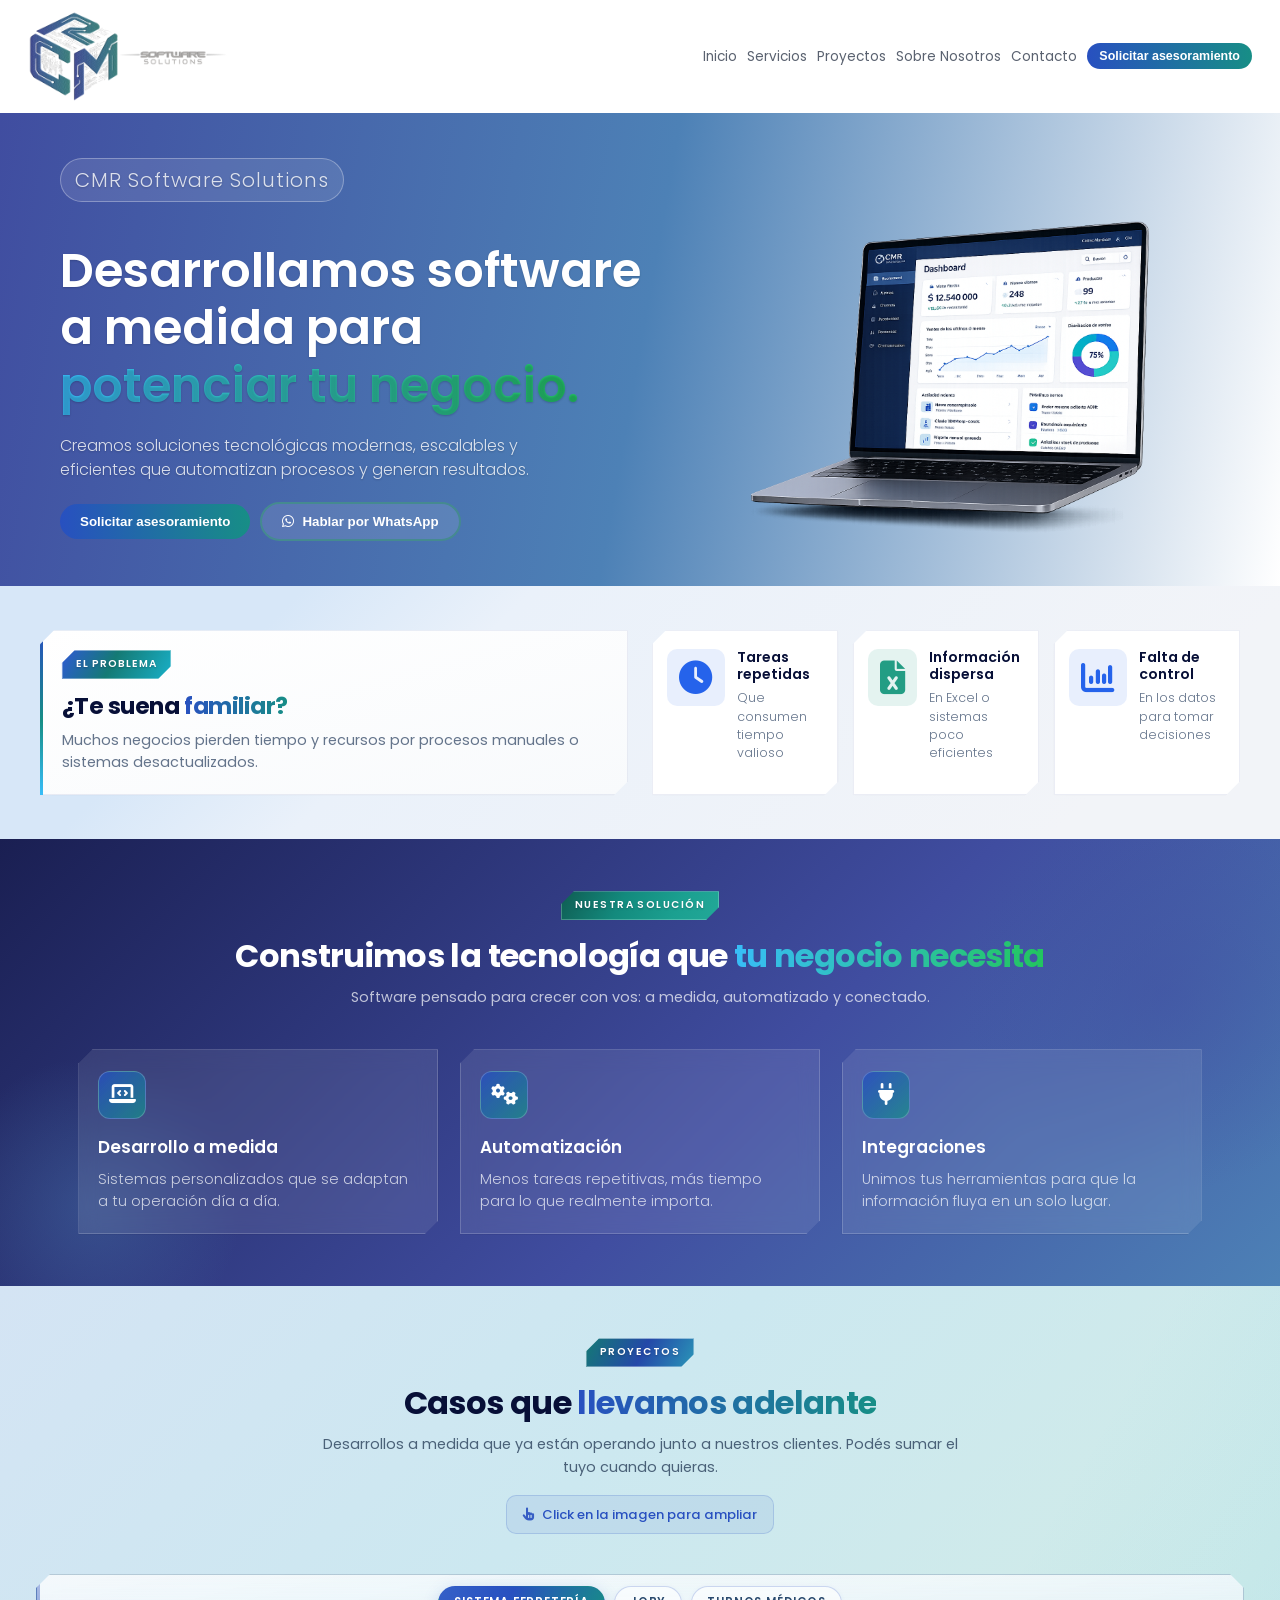
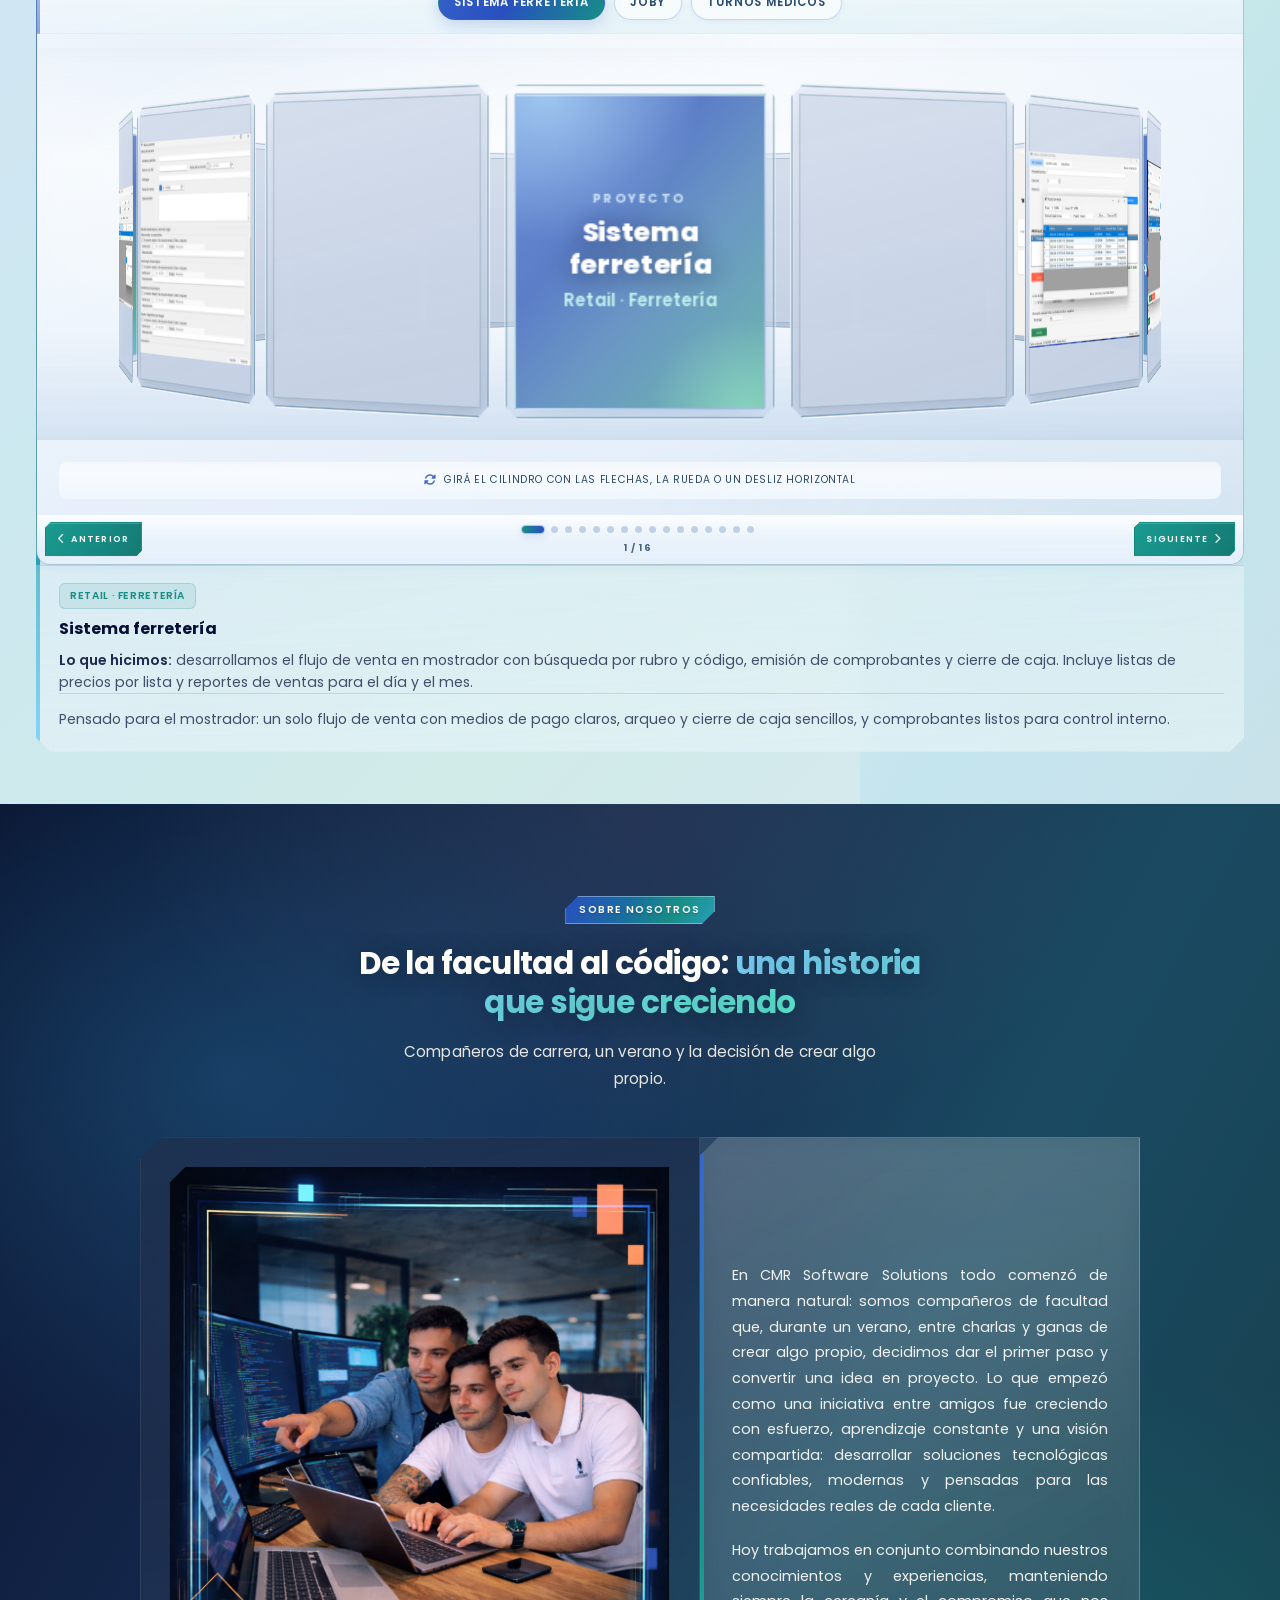
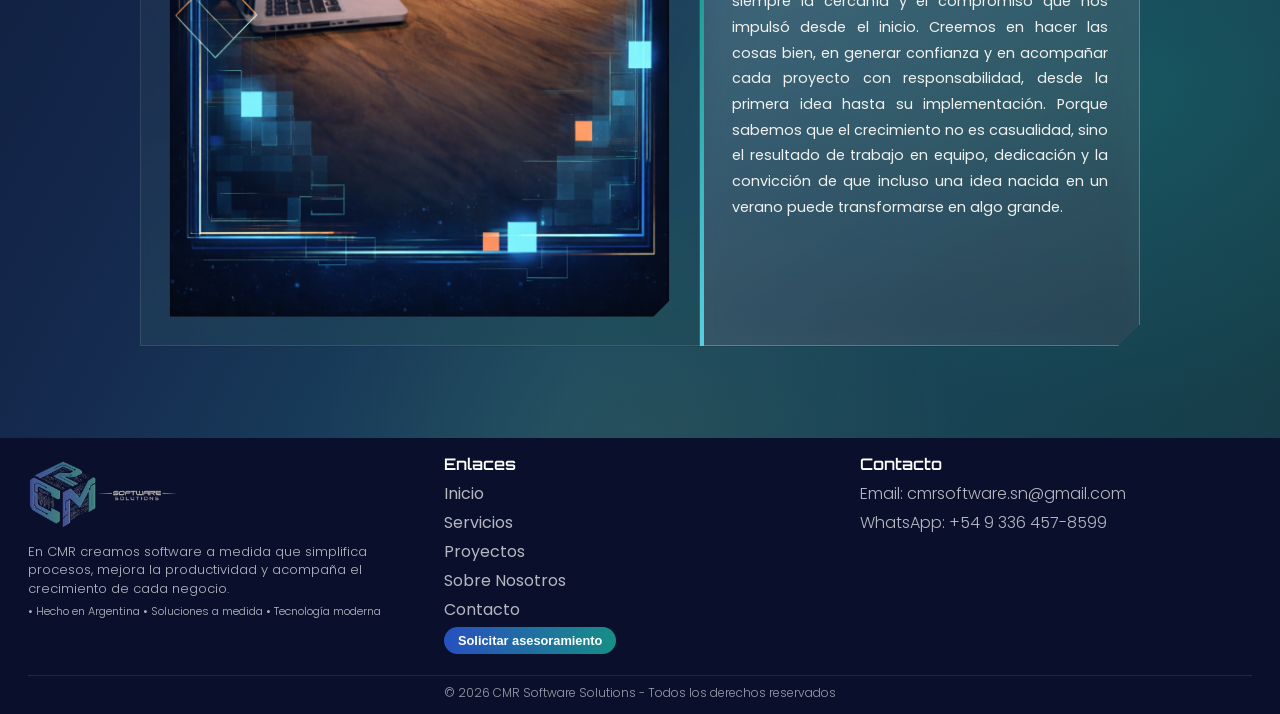
==== commit 47d40d05: "Actualizando la pagina" ====
--- a/index.html
+++ b/index.html
@@ -2,7 +2,7 @@
 <html lang="es">
     <head>
         <meta charset="UTF-8">
-        <meta name="viewport" content="width=device-width, initial-scale=1.0">
+        <meta name="viewport" content="width=device-width, initial-scale=1.0, viewport-fit=cover">
         <title>CMR Software Solutions</title>
         <link rel="stylesheet" href="style.css">
         <script src="main.js" defer></script>
@@ -12,45 +12,46 @@
     </head>
         <body>
             <header>
-                <!-- El headear es la navegacion -->    
-                <!-- NAVBAR -->
-                <nav>
+                <nav class="site-nav" aria-label="Principal">
                         <img src="IMG/logo2.png" alt="CMR logo" class="logo">
 
-                    <ul>
+                    <button type="button" class="nav-toggle js-nav-toggle" aria-controls="nav-primary" aria-expanded="false" aria-label="Abrir menú de navegación">
+                        <span class="nav-toggle-bars" aria-hidden="true"></span>
+                    </button>
+
+                    <ul id="nav-primary" class="nav-primary">
                         <li><a href="#hero">Inicio</a></li>
                         <li><a href="#servicios">Servicios</a></li>
                         <li><a href="#proyectos">Proyectos</a></li>
                         <li><a href="#sobre-nosotros">Sobre Nosotros</a></li>
                         <li><a href="#footer">Contacto</a></li>
-                        <li><button type="button" class="btn-nav js-goto-asesoramiento">Solicitar Acesoramiento</button></li>
+                        <li><button type="button" class="btn-nav js-goto-asesoramiento">Solicitar asesoramiento</button></li>
                     </ul>
                 </nav>
-                
-                
             </header>
 
-                <!-- HERO -->
+            <main id="contenido-principal">
                 <section id="hero">
-                    <!-- En el section esta el contenido -->
                     <div class="container">
                         <div class="hero-texto">
                             
                             <p class="tag">CMR Software Solutions</p>
 
-                            <h1>Desarrollamos software a medidad para 
+                            <h1>Desarrollamos software a medida para
                                 <span class="texto-degradado">potenciar tu negocio.</span>
                             </h1>
 
-                            <p>Creamos soluciones tecnologicas modernas, escalables y eficientes que automatizan procesos y generan resultados.</p>  
-
-                            <button type="button" class="btn-primary js-goto-asesoramiento">Solicitar Acesoramiento</button>
-                            <button type="button" class="btn-whatsapp"><i class="fa-brands fa-whatsapp"></i> Hablar por Whatsapp</button>
-
-                        </div>
-
-                        <div class="hero-img"> <!-- Acá va la imagen -->
-                            <img src="IMG/Pantalla.png" alt="Sistema de gestion">
+                            <p>Creamos soluciones tecnológicas modernas, escalables y eficientes que automatizan procesos y generan resultados.</p>
+
+                            <div class="hero-actions">
+                                <button type="button" class="btn-primary js-goto-asesoramiento">Solicitar asesoramiento</button>
+                                <button type="button" class="btn-whatsapp"><i class="fa-brands fa-whatsapp" aria-hidden="true"></i> Hablar por WhatsApp</button>
+                            </div>
+
+                        </div>
+
+                        <div class="hero-img">
+                            <img src="IMG/Pantalla.png" alt="Sistema de gestión">
                         </div>
 
                     </div>
@@ -59,7 +60,7 @@
 
                 <section id="problema">
 
-                    <div class="problema-envolvente"> <!-- Es para envolver todo y que puedan quedar uno al lado del otro, texto y cards -->    
+                    <div class="problema-envolvente">
                         
                         <div class="problema-texto">
                             <div class="problema-intro-card">
@@ -69,7 +70,7 @@
                             </div>
                         </div>    
                                 
-                        <div class="problema-container"> <!-- lado derecho -->
+                        <div class="problema-container">
 
                             <div class="problema-item">
                                 <i class="fa-solid fa-clock icono-problema"></i>
@@ -149,6 +150,7 @@
 
                         <div class="proyectos-showcase-container">
                             <article class="proyecto-card proyecto-showcase" id="proyecto-showcase">
+                                <div class="proyecto-carousel-shell">
                                 <nav class="proyecto-tabs" role="tablist" aria-label="Elegí un proyecto o deslizá la galería continua">
                                     <button type="button" class="proyecto-tab is-active" role="tab" aria-selected="true" aria-controls="proyecto-galeria-continua" id="proyecto-tab-ferreteria" data-proyecto-index="0">Sistema ferretería</button>
                                     <button type="button" class="proyecto-tab" role="tab" aria-selected="false" aria-controls="proyecto-galeria-continua" id="proyecto-tab-joby" tabindex="-1" data-proyecto-index="1">Joby</button>
@@ -234,13 +236,14 @@
                                         </div>
                                     </div>
                                 </div>
+                                </div>
 
                                 <div class="proyecto-desc-unified" aria-live="polite">
                                     <div class="proyecto-desc-panel is-active" id="proyecto-desc-ferreteria" role="region" aria-label="Detalle: sistema ferretería">
                                         <span class="proyecto-categoria">Retail · Ferretería</span>
                                         <h4>Sistema ferretería</h4>
                                         <p class="proyecto-resumen"><strong>Lo que hicimos:</strong> desarrollamos el flujo de venta en mostrador con búsqueda por rubro y código, emisión de comprobantes y cierre de caja. Incluye listas de precios por lista y reportes de ventas para el día y el mes.</p>
-                                        <p class="proyecto-relato">Solución operativa orientada al vendedor de mostrador: digitaliza y estandariza el circuito de ventas, sustituyendo el registro disperso en papel o planillas auxiliares por la carga sistemática de las operaciones del día. Incorpora clasificación y trazabilidad de medios de pago (efectivo, tarjeta de débito o crédito y condiciones acordadas de cuenta corriente), facilita el arqueo y el cierre de caja y aporta evidencia documental por comprobante para control interno, conciliación y auditoría básica.</p>
+                                        <p class="proyecto-relato">Pensado para el mostrador: un solo flujo de venta con medios de pago claros, arqueo y cierre de caja sencillos, y comprobantes listos para control interno.</p>
                                     </div>
                                     <div class="proyecto-desc-panel" id="proyecto-desc-joby" role="region" aria-label="Detalle: Joby" hidden>
                                         <span class="proyecto-categoria">App móvil · Servicios</span>
@@ -252,7 +255,7 @@
                                         <span class="proyecto-categoria">Salud · Turnos</span>
                                         <h4>Sistema turnos médicos</h4>
                                         <p class="proyecto-resumen"><strong>Lo que hicimos:</strong> aplicación para programación y seguimiento de turnos en una unidad sanitaria, con agenda centralizada, notificaciones y panel de gestión para el equipo asistencial.</p>
-                                        <p class="proyecto-relato">Módulo de gestión y seguimiento de pacientes con patología crónica en el marco de una unidad sanitaria. Reemplaza el esquema previo basado en libretas, formularios físicos y hojas de cálculo no integradas, formalizando la automatización del flujo de asignación y reprogramación de turnos. Centraliza el registro de prestaciones otorgadas por paciente y por período, reduce la duplicidad de carga administrativa y habilita controles operativos para la planificación de demanda, la trazabilidad de atenciones y la documentación de respaldo ante auditorías internas.</p>
+                                        <p class="proyecto-relato">Reemplaza libretas y planillas sueltas: turnos y prestaciones en un solo lugar, con menos trabajo duplicado y registro ordenado para planificar y auditar.</p>
                                     </div>
                                 </div>
                             </article>
@@ -275,18 +278,20 @@
                                 </figure>
                             </div>
                             <div class="sobre-copy">
-                                <p>En CMR Software Solutions todo comenzó de manera natural: somos compañeros de facultad que, durante un verano, entre charlas y ganas de crear algo propio, decidimos dar el primer paso y convertir una idea en proyecto. Lo que empezó como una iniciativa entre amigos fue creciendo con esfuerzo, aprendizaje constante y una visión compartida: desarrollar soluciones tecnológicas confiables, modernas y pensadas para las necesidades reales de cada cliente.</p>
-                                <p>Hoy trabajamos en conjunto combinando nuestros conocimientos y experiencias, manteniendo siempre la cercanía y el compromiso que nos impulsó desde el inicio. Creemos en hacer las cosas bien, en generar confianza y en acompañar cada proyecto con responsabilidad, desde la primera idea hasta su implementación. Porque sabemos que el crecimiento no es casualidad, sino el resultado de trabajo en equipo, dedicación y la convicción de que incluso una idea nacida en un verano puede transformarse en algo grande.</p>
-                            </div>
-                        </div>
-                    </div>
-                </section>
+                                <p class="sobre-copy-texto">En CMR Software Solutions todo comenzó de manera natural: somos compañeros de facultad que, durante un verano, entre charlas y ganas de crear algo propio, decidimos dar el primer paso y convertir una idea en proyecto. Lo que empezó como una iniciativa entre amigos fue creciendo con esfuerzo, aprendizaje constante y una visión compartida: desarrollar soluciones tecnológicas confiables, modernas y pensadas para las necesidades reales de cada cliente.</p>
+                                <p class="sobre-copy-texto">Hoy trabajamos en conjunto combinando nuestros conocimientos y experiencias, manteniendo siempre la cercanía y el compromiso que nos impulsó desde el inicio. Creemos en hacer las cosas bien, en generar confianza y en acompañar cada proyecto con responsabilidad, desde la primera idea hasta su implementación. Porque sabemos que el crecimiento no es casualidad, sino el resultado de trabajo en equipo, dedicación y la convicción de que incluso una idea nacida en un verano puede transformarse en algo grande.</p>
+                            </div>
+                        </div>
+                    </div>
+                </section>
+
+            </main>
 
             <footer id="footer">
                 <div class="footer-container">
 
                     <div class="footer-col">
-                        <h3><img src="IMG/logo2.png" width="300"></h3>
+                        <h3><img src="IMG/logo2.png" alt="CMR Software Solutions" width="300" height="77"></h3>
                         <p class="footer-descripcion">En CMR creamos software a medida que simplifica procesos, mejora la productividad y acompaña el crecimiento de cada negocio.</p>
                         <p class="footer-mini">• Hecho en Argentina • Soluciones a medida • Tecnología moderna</p>
                     </div>
@@ -300,14 +305,14 @@
                             <li><a href="#proyectos">Proyectos</a></li>
                             <li><a href="#sobre-nosotros">Sobre Nosotros</a></li>
                             <li><a href="asesoramiento.html">Contacto</a></li>
-                            <li><button type="button" class="btn-nav js-goto-asesoramiento">Solicitar Acesoramiento</button></li>
+                            <li><button type="button" class="btn-nav js-goto-asesoramiento">Solicitar asesoramiento</button></li>
                         </ul>
                     </div>
 
                     <div class="footer-col">
                         <h4>Contacto</h4>
                         <p>Email: cmrsoftware.sn@gmail.com</p>
-                        <p>Whatsapp: <a href="https://wa.me/5493364578599?text=Hola%20CMR%2C%20me%20gustar%C3%ADa%20recibir%20informaci%C3%B3n%20sobre%20sus%20servicios." target="_blank" rel="noopener noreferrer">+54 9 336 457-8599</a></p>
+                        <p>WhatsApp: <a href="https://wa.me/5493364578599?text=Hola%20CMR%2C%20me%20gustar%C3%ADa%20recibir%20informaci%C3%B3n%20sobre%20sus%20servicios." target="_blank" rel="noopener noreferrer">+54 9 336 457-8599</a></p>
                     </div>
 
                 </div>
--- a/style.css
+++ b/style.css
@@ -14,6 +14,12 @@
     margin: 0;  /*elimina margenes por defecto*/
     padding: 0; /*elimina espacios por defecto*/
     box-sizing: border-box; /*si se define 300px queda eso, no se suma con los otros px*/
+}
+
+img,
+video{
+    max-width: 100%;
+    height: auto;
 }
 
 /*CMR SOFTWARE SOLUTIONS*/
@@ -32,17 +38,21 @@
 /*BODY*/
 
 body{
-    font-family: 'Poppins', sans-serif; /*Se define tipografia*/
-    line-height: 1.5; /*Espacio entre lineas*/
-    text-align: justify;
-    text-justify: inter-word;
+    font-family: 'Poppins', sans-serif;
+    line-height: 1.5;
+    text-align: left;
     hyphens: none;
     -webkit-hyphens: none;
     -ms-hyphens: none;
+    overflow-x: clip;
+}
+
+body.nav-menu-open{
+    overflow: hidden;
 }
 
 .container{
-    max-width:  1200px; /*limida el ancho*/
+    max-width: 1200px; /* limita el ancho */
     margin: 0 auto; /*centra horizontalmente*/
     padding: 20px; /*espacio interno para que no se pegue a los bordes*/
 }
@@ -100,18 +110,21 @@
     align-items: center; /* centra verticalmente */
     justify-content: space-between; /* separa izquierda y derecha */
     gap: 60px; /* espacio entre columnas */
+    flex-wrap: nowrap;
+    min-width: 0;
 }
 
 .hero-texto{
-    flex: 1.2; /*tamaño de texto*/
+    flex: 1.2 1 0; /*tamaño de texto; 1 0 permite encoger sin pasar a columna*/
     max-width: 600px;
+    min-width: 0;
     text-shadow: 0 1px 2px rgba(15, 23, 42, 0.22);
     text-align: left;
 }
 
-.hero-text h1{
-    font-size: 48px; /* tamaño de fuente */
-    margin: 20px 0; /* espacio ariba y abajo*/
+.hero-texto h1{
+    font-size: 48px; /* tamaño de fuente (escritorio como antes) */
+    margin: 20px 0; /* espacio arriba y abajo */
     line-height: 1.2;
 }
 
@@ -127,6 +140,8 @@
     display: flex;
     justify-content: flex-end; /*Forzar posicionamiento a la derecha*/
     align-items: center;
+    flex: 1 1 0;
+    min-width: 0;
 }
 .hero-img img{
     width: 100%; /* La imagen ocupa todo el contenedor */
@@ -134,6 +149,74 @@
     height: auto;
     transform: translateY(30px) scale(1.05);
     /* box-shadow: 0 30px 80px rgba(0,0,0,0.5);  efecto flotante */
+}
+
+/* Misma fila que siempre: los dos botones juntos (sin apilar) */
+.hero-actions{
+    display: flex;
+    flex-wrap: nowrap;
+    align-items: center;
+    gap: 10px;
+    margin-top: 0;
+}
+
+.hero-actions button{
+    margin-right: 0;
+    flex: 0 1 auto;
+}
+
+@media (max-width: 900px){
+    #hero .container{
+        flex-direction: column;
+        flex-wrap: wrap;
+        text-align: center;
+    }
+
+    .hero-texto{
+        text-align: center;
+        max-width: none;
+    }
+
+    .hero-texto p{
+        margin-left: auto;
+        margin-right: auto;
+    }
+
+    .hero-img{
+        justify-content: center;
+    }
+
+    .hero-img img{
+        transform: translateY(0) scale(1);
+        max-width: min(500px, 100%);
+    }
+
+    .hero-actions{
+        justify-content: center;
+        flex-wrap: wrap;
+    }
+}
+
+@media (max-width: 720px){
+    .hero-texto h1{
+        font-size: clamp(1.35rem, 4.5vw + 0.35rem, 2.75rem);
+    }
+}
+
+@media (max-width: 520px){
+    #hero .container{
+        gap: clamp(12px, 3vw, 28px);
+    }
+
+    .hero-actions{
+        gap: 8px;
+    }
+
+    .hero-actions .btn-primary,
+    .hero-actions .btn-whatsapp{
+        padding: 9px 14px;
+        font-size: clamp(0.72rem, 2.8vw, 0.88rem);
+    }
 }
 
 /*BOTONES EN EL HERO*/
@@ -173,48 +256,217 @@
 
 /*PARTE DE ARRIBA NAVBAR*/
 
-nav{ /*Actualizamos la interfaz de el navbar, "la parte de arriba"*/
+.site-nav{
     display: flex;
     justify-content: flex-start;
     align-items: center;
     width: 100%;
     padding: 0 clamp(14px, 3vw, 28px);
+    padding-right: max(clamp(14px, 3vw, 28px), env(safe-area-inset-right));
+    padding-left: max(clamp(14px, 3vw, 28px), env(safe-area-inset-left));
     min-height: 0;
     box-sizing: border-box;
-}
-
-nav ul{
-    display: flex; /*Lo pone horizontal*/
-    list-style: none; /*Se le saca los puntos a la lista*/
+    gap: 0.5rem;
+}
+
+.site-nav .nav-primary{
+    display: flex;
+    list-style: none;
     gap: 10px;
-    align-items: center; /*alinea el texto y el botón al mismo centro ya que sino el boton quedaba mas arriba */
+    align-items: center;
     margin-left: auto;
     flex-shrink: 0;
 }
 
-nav ul li a{
+.site-nav .nav-primary li a{
     font-size: 0.85rem;
     color: #5a6270;
     transition: color 0.22s ease, text-decoration-color 0.22s ease, text-underline-offset 0.22s ease;
 }
 
-nav .btn-nav{
+.site-nav .btn-nav{
     padding: 6px 12px;
     font-size: 0.78rem;
     margin-right: 0;
 }
 
-nav a{
-    text-decoration: none; /*Sacar subrayado*/
+.site-nav a{
+    text-decoration: none;
     color: black;
 }
 
-nav ul li a:hover{
+.site-nav .nav-primary li a:hover{
     color: #2850c0;
     text-decoration: underline;
     text-decoration-thickness: 2px;
     text-underline-offset: 5px;
     text-decoration-color: #178e86;
+}
+
+/* Menú compacto en pantallas angostas: misma información, acceso táctil claro */
+.nav-toggle{
+    display: none;
+    position: relative;
+    z-index: 2101;
+    margin-left: auto;
+    flex-shrink: 0;
+    align-items: center;
+    justify-content: center;
+    width: 2.65rem;
+    height: 2.65rem;
+    padding: 0;
+    border: 1px solid rgba(40, 80, 192, 0.28);
+    border-radius: 12px;
+    background: linear-gradient(145deg, rgba(255, 255, 255, 0.95) 0%, rgba(236, 244, 252, 0.92) 100%);
+    box-shadow: 0 2px 10px rgba(40, 80, 192, 0.08);
+    cursor: pointer;
+    transition: border-color 0.2s ease, box-shadow 0.2s ease;
+}
+
+.nav-toggle:hover{
+    border-color: rgba(23, 142, 134, 0.45);
+    box-shadow: 0 4px 14px rgba(23, 142, 134, 0.12);
+}
+
+.nav-toggle:focus{
+    outline: none;
+}
+
+.nav-toggle:focus-visible{
+    outline: 2px solid rgba(40, 80, 192, 0.45);
+    outline-offset: 2px;
+}
+
+.nav-toggle-bars,
+.nav-toggle-bars::before,
+.nav-toggle-bars::after{
+    display: block;
+    width: 1.15rem;
+    height: 2px;
+    background: linear-gradient(90deg, #2850c0, #178e86);
+    border-radius: 1px;
+    transition: transform 0.28s ease, opacity 0.2s ease, top 0.28s ease;
+}
+
+.nav-toggle-bars{
+    position: relative;
+}
+
+.nav-toggle-bars::before,
+.nav-toggle-bars::after{
+    content: "";
+    position: absolute;
+    left: 0;
+}
+
+.nav-toggle-bars::before{
+    top: -6px;
+}
+
+.nav-toggle-bars::after{
+    top: 6px;
+}
+
+.site-nav.menu-open .nav-toggle-bars{
+    background: transparent;
+}
+
+.site-nav.menu-open .nav-toggle-bars::before{
+    top: 0;
+    transform: rotate(45deg);
+}
+
+.site-nav.menu-open .nav-toggle-bars::after{
+    top: 0;
+    transform: rotate(-45deg);
+}
+
+@media (prefers-reduced-motion: reduce){
+    .nav-toggle-bars,
+    .nav-toggle-bars::before,
+    .nav-toggle-bars::after{
+        transition-duration: 0.01ms;
+    }
+}
+
+@media (max-width: 960px){
+    .site-nav > .logo,
+    .site-nav > .logo-link{
+        position: relative;
+        z-index: 2101;
+    }
+
+    .nav-toggle{
+        display: inline-flex;
+    }
+
+    .site-nav .nav-primary{
+        position: fixed;
+        z-index: 2100;
+        inset: 0;
+        width: 100%;
+        max-width: none;
+        height: 100%;
+        min-height: 100dvh;
+        margin: 0;
+        padding: calc(env(safe-area-inset-top) + 5.25rem) clamp(1.25rem, 5vw, 2rem) calc(env(safe-area-inset-bottom) + 2rem);
+        flex-direction: column;
+        align-items: stretch;
+        justify-content: flex-start;
+        gap: 0.35rem;
+        overflow-y: auto;
+        -webkit-overflow-scrolling: touch;
+        list-style: none;
+        background: rgba(255, 255, 255, 0.97);
+        backdrop-filter: blur(16px);
+        -webkit-backdrop-filter: blur(16px);
+        box-shadow: 0 0 0 1px rgba(64, 77, 160, 0.08);
+        transform: translateX(100%);
+        visibility: hidden;
+        pointer-events: none;
+        transition:
+            transform 0.32s cubic-bezier(0.33, 1, 0.32, 1),
+            visibility 0.32s step-end;
+    }
+
+    .site-nav .nav-primary.is-open{
+        transform: translateX(0);
+        visibility: visible;
+        pointer-events: auto;
+        transition:
+            transform 0.32s cubic-bezier(0.33, 1, 0.32, 1),
+            visibility 0s step-start;
+    }
+
+    .site-nav .nav-primary li{
+        width: 100%;
+    }
+
+    .site-nav .nav-primary li a{
+        display: block;
+        padding: 0.65rem 0.35rem;
+        font-size: 1rem;
+        border-radius: 10px;
+    }
+
+    .site-nav .nav-primary li a:hover{
+        text-decoration: none;
+        background: rgba(40, 80, 192, 0.06);
+    }
+
+    .site-nav .nav-primary .btn-nav{
+        width: 100%;
+        margin-top: 0.35rem;
+        padding: 0.7rem 1rem;
+        font-size: 0.9rem;
+        border-radius: 12px;
+    }
+}
+
+@media (prefers-reduced-motion: reduce){
+    .site-nav .nav-primary{
+        transition-duration: 0.01ms;
+    }
 }
 
 .btn-nav{
@@ -537,7 +789,6 @@
     border-radius: 10px;
 }    
 
-/* El body usa justify; en líneas cortas conviene texto alineado a la izquierda */
 .problema-item > div{
     flex: 1;
     min-width: 0;
@@ -732,7 +983,8 @@
     color: #070f37;
     padding: clamp(2rem, 5vw, 3.25rem) clamp(12px, 4vw, 24px);
     position: relative;
-    overflow: hidden;
+    /* Dejar ver el anillo 3D que sobresale del bloque al girar */
+    overflow: visible;
 }
 
 #proyectos::before{
@@ -754,7 +1006,7 @@
 .proyectos-envoltura{
     position: relative;
     z-index: 1;
-    max-width: 1200px;
+    max-width: min(100%, 1400px);
     margin: 0 auto;
 }
 
@@ -771,6 +1023,7 @@
     line-height: 1.25;
     color: #070f37;
     letter-spacing: -0.02em;
+    overflow-wrap: break-word;
 }
 
 .proyectos-gradient{
@@ -814,8 +1067,17 @@
 
 /* Una sola vitrina de proyectos (tabs + galería + texto), en lugar de 3 columnas */
 .proyectos-showcase-container{
-    max-width: min(960px, 100%);
-    margin: 0 auto;
+    /* Casi ancho de ventana con margen fino a los lados (más prolijo) */
+    position: relative;
+    left: 50%;
+    --proyectos-showcase-inline: clamp(14px, 3vw, 36px);
+    width: calc(100vw - 2 * var(--proyectos-showcase-inline) - env(safe-area-inset-left) - env(safe-area-inset-right));
+    max-width: none;
+    margin: 0;
+    padding-left: env(safe-area-inset-left);
+    padding-right: env(safe-area-inset-right);
+    box-sizing: border-box;
+    transform: translateX(-50%);
 }
 
 .proyecto-showcase{
@@ -823,6 +1085,20 @@
     flex-direction: column;
     min-width: 0;
     min-height: 0;
+}
+
+/* Un solo marco: pestañas + galería + controles (borde azul-verde marca, sin marcos internos duplicados) */
+.proyecto-showcase .proyecto-carousel-shell{
+    position: relative;
+    z-index: 1;
+    display: flex;
+    flex-direction: column;
+    min-width: 0;
+    border: 1px solid rgba(40, 90, 125, 0.28);
+    border-radius: 14px;
+    background: rgba(255, 255, 255, 0.35);
+    box-shadow: 0 2px 14px rgba(40, 80, 192, 0.06);
+    overflow: visible;
 }
 
 .proyecto-tabs{
@@ -882,11 +1158,16 @@
     outline-offset: 2px;
 }
 
+.proyecto-showcase .proyecto-carousel-shell .proyecto-tabs{
+    border-bottom: 1px solid rgba(64, 77, 160, 0.07);
+    border-radius: 14px 14px 0 0;
+}
+
 .proyecto-gallery-unified{
     position: relative;
     width: 100%;
     flex: 1 1 auto;
-    min-height: clamp(252px, 48vw, 360px);
+    min-height: clamp(268px, 50vw, 380px);
 }
 
 .proyecto-showcase .proyecto-coverflow-stage{
@@ -895,7 +1176,7 @@
 
 .proyecto-desc-unified{
     position: relative;
-    padding: 1.05rem 1.25rem 1.35rem 1.45rem;
+    padding: 1.05rem clamp(0.85rem, 3vw, 1.25rem) 1.35rem clamp(0.85rem, 3vw, 1.45rem);
     border-top: 1px solid rgba(77, 129, 182, 0.22);
     background: linear-gradient(
         178deg,
@@ -928,32 +1209,55 @@
 .proyecto-media.proyecto-carousel.js-proyecto-carousel-continuo{
     overflow: visible;
     aspect-ratio: unset;
-    min-height: clamp(320px, 58vw, 460px);
+    min-height: clamp(340px, 60vw, 480px);
 }
 
 .proyecto-media.proyecto-carousel.js-proyecto-carousel-continuo .proyecto-coverflow-stage.proyecto-ring-stage{
     perspective: none;
-    padding: 12px 10px 8px;
-    min-height: clamp(276px, 50vw, 400px);
-    border-radius: 14px 14px 0 0;
+    display: flex;
+    flex-direction: column;
+    isolation: isolate;
+    gap: clamp(12px, 2.2vw, 22px);
+    padding: 14px clamp(10px, 2.2vw, 22px) 16px;
+    min-height: clamp(288px, 52vw, 420px);
+    border-radius: 0;
+    overflow: visible;
+    border: none;
+    box-shadow: none;
+    /* Fondo azul muy claro, casi blanco: contrasta con el fondo de la sección #proyectos */
+    background-color: #f2f7fd;
+    background-image:
+        radial-gradient(ellipse 92% 74% at 50% 36%, rgba(255, 255, 255, 0.98) 0%, transparent 58%),
+        radial-gradient(ellipse 100% 52% at 12% 0%, rgba(100, 150, 210, 0.1) 0%, transparent 50%),
+        radial-gradient(ellipse 88% 48% at 92% 100%, rgba(80, 180, 170, 0.07) 0%, transparent 50%),
+        linear-gradient(168deg, #fbfdff 0%, #eef5fc 42%, #e4eef9 78%, #dde8f6 100%);
 }
 
 .proyecto-ring-viewport{
     position: relative;
+    z-index: 1;
     flex: 1 1 auto;
     width: 100%;
-    min-height: clamp(254px, 47vw, 368px);
-    overflow: hidden;
+    min-height: clamp(268px, 50vw, 392px);
+    /* visible: mostrar caras del anillo que sobresalen al girar (toda la circunferencia apreciable) */
+    overflow: visible;
     /* El navegador no intercepta el gesto horizontal: arrastrá con mouse o dedo */
     touch-action: none;
     transform-style: preserve-3d;
-    /* Más perspectiva = “cámara” más atrás: las caras entran completas sin rozar el recorte */
-    perspective: clamp(780px, 102vw, 1420px);
+    /* Cámara más alejada = se ve más arco del cilindro a la vez */
+    perspective: clamp(980px, 118vw, 2200px);
     perspective-origin: 50% 46%;
     border-radius: 12px;
-    /* Máscara casi plana: no corta esquinas de las tarjetas laterales */
-    -webkit-mask-image: linear-gradient(90deg, transparent 0%, #000 0.35%, #000 99.65%, transparent 100%);
-    mask-image: linear-gradient(90deg, transparent 0%, #000 0.35%, #000 99.65%, transparent 100%);
+    -webkit-mask-image: none;
+    mask-image: none;
+}
+
+/* Aún más ancho útil del escenario del anillo dentro de la tarjeta */
+.proyecto-card.proyecto-showcase .proyecto-ring-viewport{
+    width: calc(100% + clamp(32px, 7vw, 100px));
+    max-width: none;
+    margin-left: calc(-0.5 * clamp(32px, 7vw, 100px));
+    margin-right: calc(-0.5 * clamp(32px, 7vw, 100px));
 }
 
 .proyecto-ring-viewport::before{
@@ -963,9 +1267,7 @@
     pointer-events: none;
     z-index: 2;
     border-radius: inherit;
-    box-shadow:
-        inset 0 0 0 1px rgba(255, 255, 255, 0.07),
-        inset 0 0 56px rgba(5, 12, 35, 0.26);
+    box-shadow: inset 0 0 24px rgba(64, 100, 130, 0.04);
 }
 
 .proyecto-ring-viewport::after{
@@ -974,16 +1276,16 @@
     left: 0;
     right: 0;
     bottom: 0;
-    height: 32%;
+    height: 28%;
     pointer-events: none;
     z-index: 1;
     background: linear-gradient(
         180deg,
         transparent 0%,
-        rgba(8, 16, 42, 0.18) 45%,
-        rgba(5, 12, 35, 0.42) 100%
+        rgba(180, 205, 232, 0.22) 50%,
+        rgba(160, 188, 220, 0.32) 100%
     );
-    opacity: 0.9;
+    opacity: 0.85;
 }
 
 .proyecto-ring-track{
@@ -1004,11 +1306,11 @@
     }
 }
 
-/* Marco único para cada cara: chaflán CMR (misma familia que .proyecto-card) + clip */
+/* Marco por cara (chaflán CMR): un poco más chico y tonos más claros que la versión original oscura */
 .proyecto-media.proyecto-carousel.js-proyecto-carousel-continuo .proyecto-ring-face.proyecto-coverflow-slide{
-    --proyecto-ring-chamfer: clamp(7px, 1.15vw, 11px);
-    --proyecto-ring-panel-w: min(186px, 27.5vw);
-    --proyecto-ring-panel-h: min(234px, 36.5vw);
+    --proyecto-ring-chamfer: clamp(6px, 1vw, 10px);
+    --proyecto-ring-panel-w: min(178px, 26vw);
+    --proyecto-ring-panel-h: min(222px, 34vw);
     position: absolute;
     box-sizing: border-box;
     display: flex;
@@ -1018,10 +1320,10 @@
     flex: none;
     width: var(--proyecto-ring-panel-w);
     height: var(--proyecto-ring-panel-h);
-    max-width: min(186px, 90vw);
-    max-height: min(262px, 45vw);
+    max-width: min(194px, 88vw);
+    max-height: min(252px, 42vw);
     margin: 0;
-    padding: 0.45rem;
+    padding: 0.38rem;
     scroll-snap-align: unset;
     transform-style: preserve-3d;
     backface-visibility: visible;
@@ -1041,22 +1343,32 @@
     );
     background: linear-gradient(
         168deg,
-        rgba(255, 255, 255, 0.14) 0%,
-        rgba(40, 80, 192, 0.08) 42%,
-        rgba(5, 12, 35, 0.32) 100%
+        rgba(255, 255, 255, 0.55) 0%,
+        rgba(230, 240, 252, 0.5) 48%,
+        rgba(205, 222, 245, 0.42) 100%
     );
-    border: 1px solid rgba(255, 255, 255, 0.22);
-    box-shadow:
-        0 0 0 1px rgba(40, 80, 192, 0.12),
-        0 20px 44px -18px rgba(5, 12, 35, 0.72),
-        inset 0 1px 0 rgba(255, 255, 255, 0.18);
-    filter: drop-shadow(0 10px 20px rgba(5, 12, 35, 0.35));
+    border: 1px solid rgba(255, 255, 255, 0.55);
+    box-shadow:
+        0 10px 28px -12px rgba(55, 95, 150, 0.16),
+        inset 0 0 0 1px rgba(32, 95, 125, 0.38),
+        inset 0 1px 0 rgba(255, 255, 255, 0.5);
+    filter: drop-shadow(0 6px 14px rgba(55, 100, 150, 0.12));
+}
+
+/* Capturas: fondo un poco más profundo para que las pantallas no se vean lavadas */
+.proyecto-media.proyecto-carousel.js-proyecto-carousel-continuo .proyecto-ring-face.proyecto-coverflow-slide:not(.proyecto-coverflow-portada){
+    background: linear-gradient(
+        168deg,
+        rgba(232, 238, 248, 0.98) 0%,
+        rgba(208, 218, 234, 0.96) 52%,
+        rgba(188, 202, 224, 0.94) 100%
+    );
 }
 
 .proyecto-showcase .proyecto-media.proyecto-carousel.js-proyecto-carousel-continuo .proyecto-ring-face.proyecto-coverflow-slide{
     flex: none;
-    --proyecto-ring-panel-w: min(182px, 26.5vw);
-    --proyecto-ring-panel-h: min(228px, 35vw);
+    --proyecto-ring-panel-w: min(184px, 25vw);
+    --proyecto-ring-panel-h: min(228px, 33vw);
 }
 
 .proyecto-media.proyecto-carousel.js-proyecto-carousel-continuo .proyecto-ring-face.proyecto-coverflow-slide > img{
@@ -1069,10 +1381,10 @@
     object-position: center;
     border-radius: 0;
     box-shadow:
-        0 6px 20px -6px rgba(5, 12, 35, 0.45),
-        inset 0 0 0 1px rgba(255, 255, 255, 0.1);
+        0 3px 12px -4px rgba(25, 45, 75, 0.22),
+        inset 0 0 0 1px rgba(55, 95, 125, 0.22);
     cursor: zoom-in;
-    background: rgba(2, 8, 24, 0.35);
+    background: rgba(198, 210, 228, 0.55);
     -webkit-user-drag: none;
     user-select: none;
 }
@@ -1085,14 +1397,14 @@
     min-height: 0;
     width: 100%;
     border-radius: 0;
-    border: 1px solid rgba(255, 255, 255, 0.26);
+    border: 1px solid rgba(255, 255, 255, 0.45);
     background:
-        radial-gradient(120% 90% at 12% 0%, rgba(56, 189, 248, 0.38) 0%, transparent 52%),
-        radial-gradient(80% 60% at 92% 100%, rgba(23, 142, 134, 0.35) 0%, transparent 48%),
-        linear-gradient(132deg, #3560c8 0%, #2850c0 36%, #1e5a9a 58%, #178e86 100%);
-    box-shadow:
-        0 14px 36px -12px rgba(5, 12, 35, 0.55),
-        inset 0 1px 0 rgba(255, 255, 255, 0.24);
+        radial-gradient(120% 90% at 12% 0%, rgba(186, 230, 253, 0.65) 0%, transparent 52%),
+        radial-gradient(80% 60% at 92% 100%, rgba(167, 243, 208, 0.45) 0%, transparent 48%),
+        linear-gradient(132deg, #6d8fd8 0%, #5c7ec8 36%, #6a96c4 58%, #6db8ae 100%);
+    box-shadow:
+        0 10px 26px -12px rgba(55, 100, 150, 0.18),
+        inset 0 1px 0 rgba(255, 255, 255, 0.45);
 }
 
 .proyecto-media.proyecto-carousel.js-proyecto-carousel-continuo
@@ -1102,14 +1414,14 @@
     min-height: 0;
     width: 100%;
     border-radius: 0;
-    border: 1px solid rgba(255, 255, 255, 0.26);
+    border: 1px solid rgba(255, 255, 255, 0.45);
     background:
-        radial-gradient(100% 85% at 88% 8%, rgba(34, 211, 238, 0.42) 0%, transparent 46%),
-        radial-gradient(70% 55% at 0% 100%, rgba(40, 80, 192, 0.45) 0%, transparent 55%),
-        linear-gradient(118deg, #2c4aa8 0%, #2850c0 34%, #178e86 68%, #0f766e 100%);
-    box-shadow:
-        0 14px 36px -12px rgba(5, 12, 35, 0.55),
-        inset 0 1px 0 rgba(255, 255, 255, 0.24);
+        radial-gradient(100% 85% at 88% 8%, rgba(165, 243, 252, 0.55) 0%, transparent 46%),
+        radial-gradient(70% 55% at 0% 100%, rgba(147, 180, 244, 0.5) 0%, transparent 55%),
+        linear-gradient(118deg, #5c78c4 0%, #5478c8 34%, #52a898 68%, #4a9e96 100%);
+    box-shadow:
+        0 10px 26px -12px rgba(55, 100, 150, 0.18),
+        inset 0 1px 0 rgba(255, 255, 255, 0.45);
 }
 
 .proyecto-media.proyecto-carousel.js-proyecto-carousel-continuo
@@ -1119,13 +1431,13 @@
     min-height: 0;
     width: 100%;
     border-radius: 0;
-    border: 1px solid rgba(255, 255, 255, 0.26);
+    border: 1px solid rgba(255, 255, 255, 0.45);
     background:
-        radial-gradient(95% 75% at 50% -5%, rgba(56, 189, 248, 0.45) 0%, transparent 50%),
-        linear-gradient(152deg, #404da0 0%, #2850c0 38%, #178e86 78%, #38bdf8 100%);
-    box-shadow:
-        0 14px 36px -12px rgba(5, 12, 35, 0.55),
-        inset 0 1px 0 rgba(255, 255, 255, 0.24);
+        radial-gradient(95% 75% at 50% -5%, rgba(186, 230, 253, 0.55) 0%, transparent 50%),
+        linear-gradient(152deg, #6a78b8 0%, #5a74c4 38%, #5aa898 78%, #6bc4e0 100%);
+    box-shadow:
+        0 10px 26px -12px rgba(55, 100, 150, 0.18),
+        inset 0 1px 0 rgba(255, 255, 255, 0.45);
 }
 
 /* Barra de navegación del cilindro */
@@ -1136,6 +1448,63 @@
     justify-content: center;
     gap: 0.55rem 0.75rem;
     padding: 0.55rem 0.65rem 0.62rem;
+}
+
+/* Continuación del escenario, sin borde extra (el marco único es .proyecto-carousel-shell) */
+.proyecto-media.proyecto-carousel.js-proyecto-carousel-continuo > .carousel-3d-controls.proyecto-ring-controls{
+    background: linear-gradient(
+        180deg,
+        rgba(252, 253, 255, 0.98) 0%,
+        rgba(236, 244, 252, 0.95) 45%,
+        rgba(226, 238, 250, 0.93) 100%
+    );
+    border-top: none;
+    box-shadow: none;
+}
+
+.proyecto-showcase .proyecto-carousel-shell .proyecto-media.proyecto-carousel.js-proyecto-carousel-continuo > .carousel-3d-controls.proyecto-ring-controls{
+    border-radius: 0 0 13px 13px;
+}
+
+/* Anterior / Siguiente: forma biselada; verde-azul marca, sin brillo chillón */
+.proyecto-media.proyecto-carousel.js-proyecto-carousel-continuo > .carousel-3d-controls.proyecto-ring-controls .carousel-3d-prev.carousel-3d-btn,
+.proyecto-media.proyecto-carousel.js-proyecto-carousel-continuo > .carousel-3d-controls.proyecto-ring-controls .carousel-3d-next.carousel-3d-btn{
+    color: #f8fafc;
+    border-color: rgba(23, 142, 134, 0.55);
+    background-color: #178e86;
+    background-image: linear-gradient(118deg, #1a9a8e 0%, #178e86 45%, #157a73 100%);
+    backdrop-filter: none;
+    -webkit-backdrop-filter: none;
+    box-shadow:
+        0 1px 6px rgba(15, 55, 52, 0.12),
+        inset 0 1px 0 rgba(255, 255, 255, 0.18);
+}
+
+.proyecto-media.proyecto-carousel.js-proyecto-carousel-continuo > .carousel-3d-controls.proyecto-ring-controls .carousel-3d-prev.carousel-3d-btn:hover,
+.proyecto-media.proyecto-carousel.js-proyecto-carousel-continuo > .carousel-3d-controls.proyecto-ring-controls .carousel-3d-next.carousel-3d-btn:hover{
+    color: #fff;
+    border-color: rgba(23, 142, 134, 0.72);
+    background-color: #147a74;
+    background-image: linear-gradient(118deg, #1aa090 0%, #15958c 50%, #128577 100%);
+    box-shadow:
+        0 2px 10px rgba(15, 55, 52, 0.16),
+        inset 0 1px 0 rgba(255, 255, 255, 0.22);
+}
+
+.proyecto-media.proyecto-carousel.js-proyecto-carousel-continuo > .carousel-3d-controls.proyecto-ring-controls .carousel-3d-prev.carousel-3d-btn .carousel-3d-btn-text,
+.proyecto-media.proyecto-carousel.js-proyecto-carousel-continuo > .carousel-3d-controls.proyecto-ring-controls .carousel-3d-next.carousel-3d-btn .carousel-3d-btn-text{
+    color: inherit;
+    -webkit-text-fill-color: inherit;
+    background: none;
+    -webkit-background-clip: border-box;
+    background-clip: border-box;
+}
+
+.proyecto-media.proyecto-carousel.js-proyecto-carousel-continuo > .carousel-3d-controls.proyecto-ring-controls .carousel-3d-prev.carousel-3d-btn .carousel-3d-btn-glyph i,
+.proyecto-media.proyecto-carousel.js-proyecto-carousel-continuo > .carousel-3d-controls.proyecto-ring-controls .carousel-3d-next.carousel-3d-btn .carousel-3d-btn-glyph i{
+    color: inherit;
+    -webkit-text-fill-color: inherit;
+    opacity: 1;
 }
 
 .proyecto-ring-controls-mid{
@@ -1225,10 +1594,36 @@
 }
 
 .proyecto-media.proyecto-carousel.js-proyecto-carousel-continuo .proyecto-coverflow-hint{
-    padding: 6px 12px 10px;
-    font-size: 0.6rem;
-    letter-spacing: 0.07em;
-    color: rgba(224, 242, 254, 0.88);
+    position: relative;
+    z-index: 8;
+    flex: 0 0 auto;
+    margin: 0;
+    padding: 10px 14px 12px;
+    font-size: clamp(0.58rem, 1.35vw, 0.65rem);
+    letter-spacing: 0.06em;
+    line-height: 1.45;
+    color: #2a4a6e;
+    text-shadow: none;
+    text-align: center;
+    display: flex;
+    align-items: center;
+    justify-content: center;
+    gap: 0.45rem;
+    flex-wrap: wrap;
+    /* Franja propia para que el anillo 3D nunca tape el texto */
+    background: linear-gradient(
+        180deg,
+        rgba(255, 255, 255, 0.55) 0%,
+        rgba(248, 251, 255, 0.92) 35%,
+        rgba(240, 247, 255, 0.97) 100%
+    );
+    border-radius: 8px;
+    box-shadow: none;
+}
+
+.proyecto-media.proyecto-carousel.js-proyecto-carousel-continuo .proyecto-coverflow-hint i{
+    color: #2850c0;
+    opacity: 0.85;
 }
 
 .proyecto-media.proyecto-carousel.js-proyecto-carousel-continuo
@@ -1261,17 +1656,17 @@
     text-align: center;
     gap: 0.35rem;
     width: 100%;
-    min-height: clamp(168px, 38vw, 232px);
-    padding: clamp(1rem, 3vw, 1.35rem);
+    min-height: clamp(152px, 34vw, 208px);
+    padding: clamp(0.85rem, 2.6vw, 1.15rem);
     box-sizing: border-box;
-    border-radius: 14px;
+    border-radius: 12px;
     background:
-        linear-gradient(145deg, rgba(255, 255, 255, 0.14) 0%, rgba(255, 255, 255, 0.04) 100%),
-        linear-gradient(118deg, rgba(40, 80, 192, 0.55) 0%, rgba(23, 142, 134, 0.45) 100%);
-    border: 1px solid rgba(255, 255, 255, 0.28);
-    box-shadow:
-        0 16px 40px -12px rgba(5, 12, 35, 0.55),
-        inset 0 1px 0 rgba(255, 255, 255, 0.22);
+        linear-gradient(145deg, rgba(255, 255, 255, 0.35) 0%, rgba(255, 255, 255, 0.14) 100%),
+        linear-gradient(118deg, rgba(100, 140, 210, 0.42) 0%, rgba(90, 180, 170, 0.38) 100%);
+    border: 1px solid rgba(255, 255, 255, 0.48);
+    box-shadow:
+        0 10px 28px -12px rgba(55, 100, 150, 0.16),
+        inset 0 1px 0 rgba(255, 255, 255, 0.5);
 }
 
 .proyecto-portada-eyebrow{
@@ -1300,6 +1695,7 @@
 /* La vitrina única de proyectos deja ver el anillo 3D que sobresale del rectángulo del media */
 .proyecto-card.proyecto-showcase{
     overflow: visible;
+    box-shadow: 0 6px 22px rgba(15, 35, 55, 0.05);
 }
 
 .proyecto-card{
@@ -1762,6 +2158,17 @@
         inset 0 1px 0 rgba(255, 255, 255, 0.65);
 }
 
+.proyecto-card.proyecto-showcase:hover{
+    transform: translateY(-4px);
+    background: linear-gradient(
+        165deg,
+        rgba(255, 255, 255, 0.42) 0%,
+        rgba(210, 232, 248, 0.52) 42%,
+        rgba(200, 238, 232, 0.48) 100%
+    );
+    box-shadow: 0 10px 32px rgba(40, 80, 192, 0.09);
+}
+
 .proyecto-categoria{
     display: inline-block;
     align-self: flex-start;
@@ -1871,7 +2278,10 @@
     z-index: 9999;
     align-items: center;
     justify-content: center;
-    padding: clamp(12px, 3vw, 28px);
+    padding: max(clamp(12px, 3vw, 28px), env(safe-area-inset-top))
+        max(clamp(12px, 3vw, 28px), env(safe-area-inset-right))
+        max(clamp(12px, 3vw, 28px), env(safe-area-inset-bottom))
+        max(clamp(12px, 3vw, 28px), env(safe-area-inset-left));
     box-sizing: border-box;
 }
 
@@ -2099,10 +2509,6 @@
 }
 
 @media (max-width: 900px){
-    .proyectos-showcase-container{
-        max-width: 100%;
-    }
-
     .proyecto-tabs{
         justify-content: flex-start;
         overflow-x: auto;
@@ -2306,18 +2712,26 @@
     opacity: 0.95;
 }
 
-.sobre-copy p{
+.sobre-copy-texto{
     margin: 0 0 1.15rem;
     font-size: clamp(0.9rem, 1.02vw, 1.03rem);
     line-height: 1.78;
     font-weight: 400;
     color: rgba(252, 251, 248, 0.94);
-    max-width: 48ch;
-    letter-spacing: 0.012em;
+    max-width: none;
+    letter-spacing: normal;
+    word-spacing: normal;
     text-wrap: pretty;
-}
-
-.sobre-copy p:last-child{
+    text-align: justify;
+    text-justify: inter-word;
+    hyphens: none;
+    -webkit-hyphens: none;
+    -ms-hyphens: none;
+    word-break: normal;
+    overflow-wrap: normal;
+}
+
+.sobre-copy-texto:last-child{
     margin-bottom: 0;
 }
 
@@ -2341,8 +2755,7 @@
         padding: clamp(1.35rem, 3.5vw, 2rem) clamp(1.2rem, 4vw, 1.65rem);
     }
 
-    .sobre-copy p{
-        max-width: 60ch;
+    .sobre-copy-texto{
         font-size: clamp(0.9rem, 2.6vw, 1rem);
         line-height: 1.76;
     }
@@ -2353,11 +2766,9 @@
         margin-bottom: clamp(1.5rem, 5vw, 2rem);
     }
 
-    .sobre-copy p{
-        max-width: none;
+    .sobre-copy-texto{
         font-size: clamp(0.89rem, 3.6vw, 0.99rem);
         line-height: 1.74;
-        letter-spacing: 0.01em;
     }
 }
 
@@ -2671,19 +3082,20 @@
 #footer{
     background: #0a0f2c; 
     color: white;
-    padding: 6px 28px 4px;
+    padding: clamp(10px, 2.5vw, 14px) clamp(16px, 4vw, 28px) clamp(8px, 2vw, 12px);
+    padding-bottom: max(clamp(8px, 2vw, 12px), env(safe-area-inset-bottom));
 }
 
 .footer-container{
     display: flex;
     justify-content: space-between;
-    gap: 22px;
+    gap: clamp(1rem, 3vw, 1.5rem);
     flex-wrap: wrap;
 }
  
 .footer-col{
     flex: 1;
-    min-width: 220px;
+    min-width: min(100%, 220px);
 }
 
 .footer-col h3{
